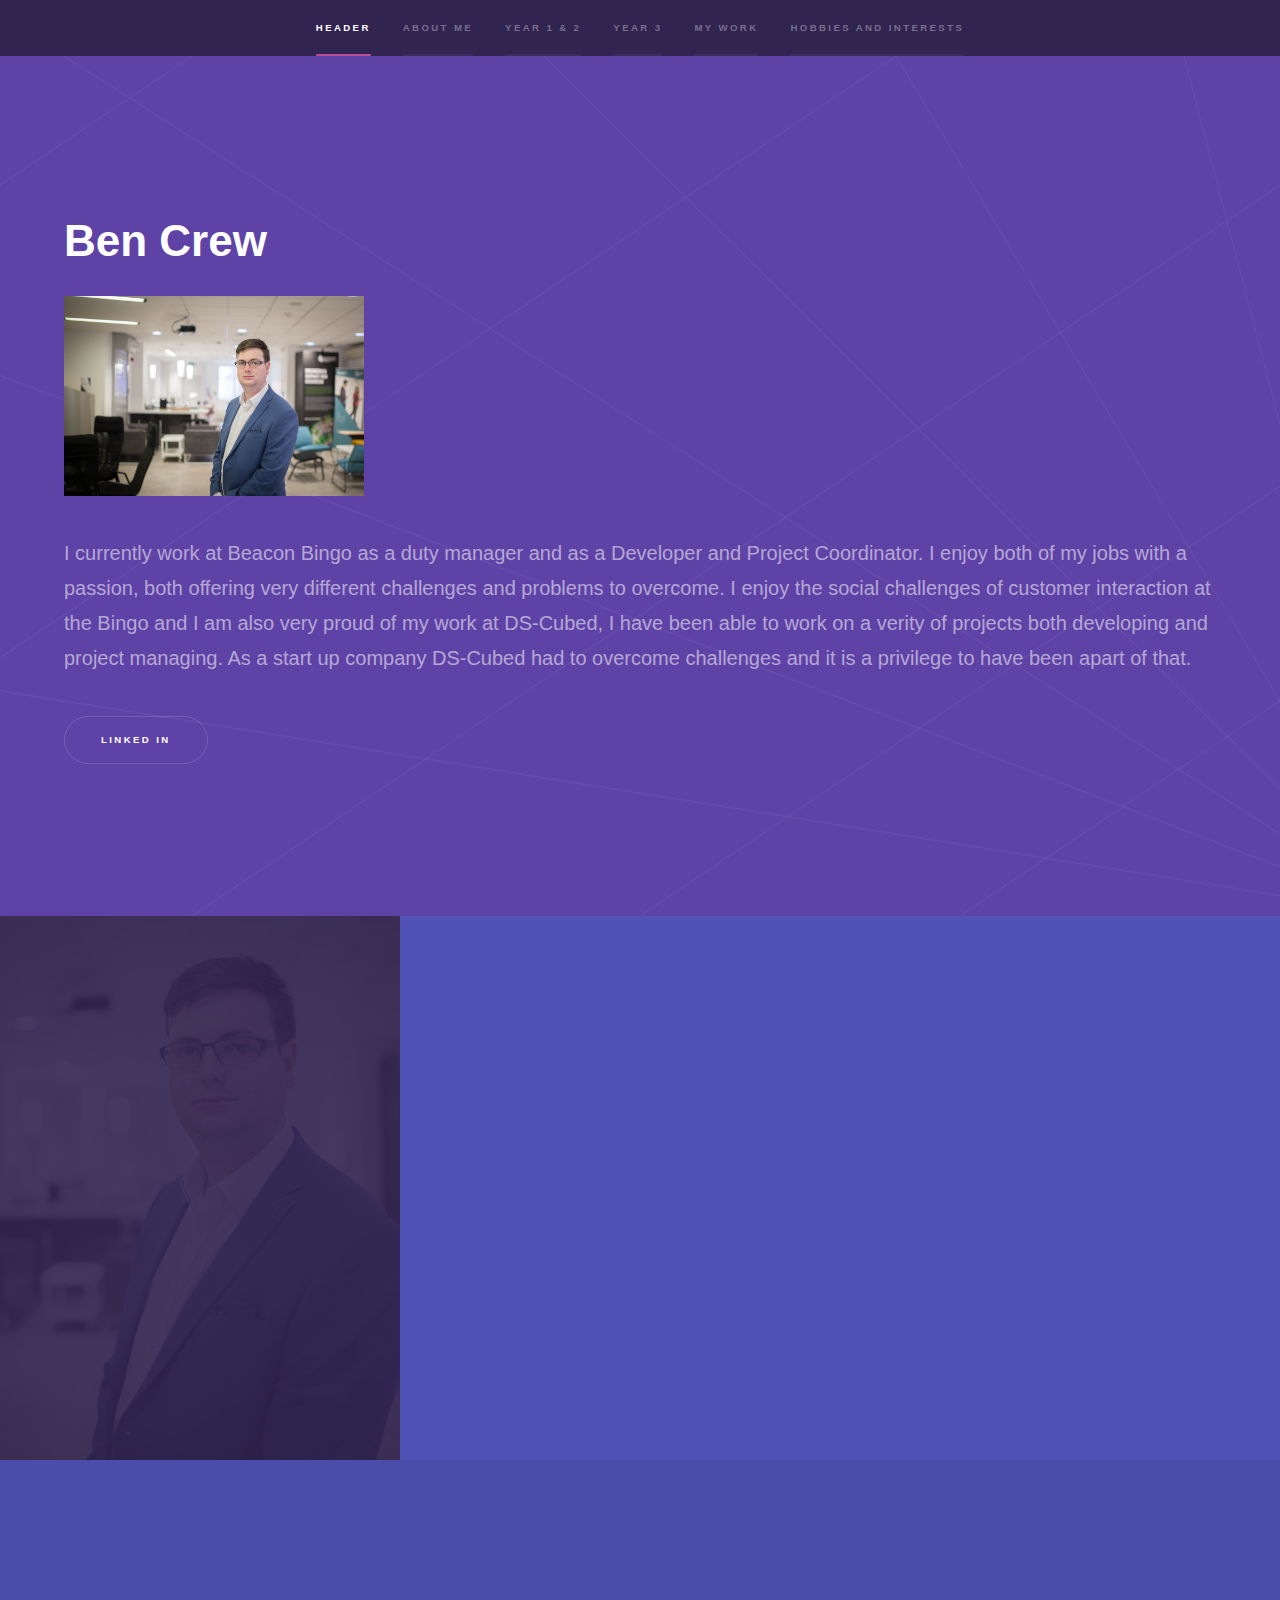
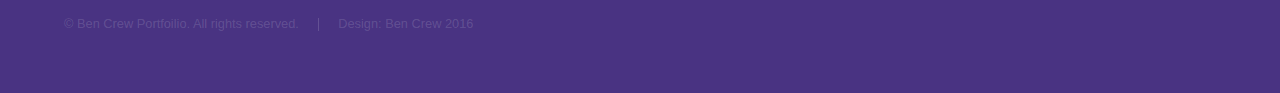
==== index.html @ 112ee838 "vids code added to index" ====
<!DOCTYPE HTML>

<html>
	<head>
		<title>Hyperspace by HTML5 UP</title>
		<meta charset="utf-8" />
		<meta name="viewport" content="width=device-width, initial-scale=1" />
		<!--[if lte IE 8]><script src="assets/js/ie/html5shiv.js"></script><![endif]-->
		<link rel="stylesheet" href="assets/css/main.css" />
		<!--[if lte IE 9]><link rel="stylesheet" href="assets/css/ie9.css" /><![endif]-->
		<!--[if lte IE 8]><link rel="stylesheet" href="assets/css/ie8.css" /><![endif]-->
	</head>
	<body>

		<!-- Sidebar -->
			<section id="sidebar">
				<div class="inner">
					<nav>
						<ul>
							<li><a href="#intro">Header</a></li>
							<li><a href="#one">About me</a></li>
							<li><a href="#two">Year 1 & 2</a></li>
							<li><a href="#three">Year 3</a></li>
							<li><a href="#four">My Work</a></li>
							<li><a href="#five">Hobbies and interests</a></li>
						</ul>
					</nav>
				</div>
			</section>

		<!-- Wrapper -->
			<div id="wrapper">

				<!-- Intro -->
					<section id="intro" class="wrapper style1 fullscreen fade-up">
						<div class="inner">
						<h1> Ben Crew</h1>
							<h1><img src="images/ben1.jpg" width="300px" height="200px" /></h1>
							
							<p>I currently work at Beacon Bingo as a duty manager and as a Developer and Project Coordinator. I enjoy both of my jobs with a passion, both offering very different challenges and problems to overcome. I enjoy the social challenges of customer interaction at the Bingo and I am also very proud of my work at DS-Cubed, I have been able to work on a verity of projects both developing and project managing. As a start up company DS-Cubed had to overcome challenges and it is a privilege to have been apart of that. 
</p>
							<ul class="actions">
								<li><a href="https://uk.linkedin.com/in/ben-crew-89b672109" class="button scrolly">Linked In</a></li>
							</ul>
						</div>
					</section>

				<!-- One -->
					<section id="one" class="wrapper style2 spotlights">
						<section>
							<a href="#" class="image"><img src="images/ben2.jpg" alt="" data-position="center center" /></a>
							<div class="content">
								<div class="inner">
									<h2>About Me</h2>
									<p>I graduated De Montfort University in 2016 with a Second class (upper) degree with honors, this included a one year placement working for a small software developer.  Prior to this I completed a two year access course at Leicester College receiving a triple grade distinction. Previously to this I was an assistant manager in a busy restaurant, on a track to becoming a manager however I didn’t feel passionate about this form of work so with a heavy heart at the age of twenty four I applied to the access course and began my studies. It had been a challenging six years and I have overcome many personal and professional changes, I have become a husband and father to two beautiful children. Leading me to become more committed to my work. This has however not affected my passion for games programming, development and also 3D modeling.</p>
									<ul class="actions">
										<li><a href="#" class="button">BUTTON TEXT!!!</a></li>
									</ul>
								</div>
							</div>
						</section>
						


				<!-- Two -->
					<section id="two" class="wrapper style3 fade-up">
						<div class="inner">
							<h2>UNI YEAR 1 & 2</h2>
							<p>This is what i did in my first & second years at uni......</p>
							<div class="features">
								<section>
									
									<h3>Pontoon</h3>
									<h1><img src="images/pontoon.jpg" width="300px" height="250px"/>
								</section>
								<section>
									<p>When: 2012 <br/>
										Tech:  C++, SFML <br/>
										Description: This is a pontoon style game I made using SFML in C++. It is a single player or a 2 player game. I wrote all the logic for the computer when playing single player. The player has the ability to split hands, draw cards until bust and stick. The computer will draw until it gets 16 or higher then will stick. There are different levels of 21/pontoon i.e. blackjack, 5 card trick and normal 21.									
									</p>
								</section>
								<section>
									<p>
										When: 2013 <br/>
										Tech: C++ SFML <br/>
										Description: This is a space invaders game I made as my first year final project.  You shoot the aliens coming down the screen at you, if they reach the bottom the game ends and you get a high score. The shields will be destroyed if hit to many times. 

									</p>
								</section>
								<section>
									<h3>Space Invaders</h3>
									<h1><img src="images/spaceInvaders.jpg" width="300px" height="250px"/>
								</section>

								<section>
									<h3>Alien Escape</h3>
									<h1><img src="images/AlienEscape.jpg" width="300px" height="300px"/>
								</section>
								<section>
									<p>
									When: 2013 <br/>
									Tech: UDK game engine <br/>
									Description: I made this as a part of a group project. The brief was to make a game based on a movie. We chose to a game based on Alien. This was a puzzle based game with jumping puzzles and collectables. Throughout the game there are cut scenes puzzles to solve and quick time events. 

									</p>
								</section>
								<section>
									<p>
										When: 2014 <br/>
										Tech: C++, SFML <br/>
										Description: This was a project to make a platform game mad on the premise of “Dave the plumber”. The game featured enemies, collectables, static/destroyable blocks and power ups. I used a basic physics model for the jumping (Euler calculation). 

									</p>
								</section>
								<section>
									<h3>Dave The Plumber</h3>
									<h1><img src="images/Dave.jpg" width="300px" height="300px"/>
								</section>
							</div>
							<ul class="actions">
								<li><a href="#" class="button">Learn more</a></li>
							</ul>
						</div>
					</section>

				<!-- Three -->
				<section id="three" class="wrapper style2 fade-up">
						<div class="inner">
							<h2>UNI YEAR 3</h2>
							<p>This is what i did in my third year at uni......</p>
							<div class="features">
								<section>
									
									<h3>Open GL</h3>

								</section>
								<section>
									<p>open GL stuff</p>
								</section>
								<section>									
									<p>mobile game stuff</p>
								</section>
								<section>
									<h3>Mobile Game</h3>

								</section>
								<section>
									<h3>Game Engine</h3>

								</section>
								<section>
									<p>Game engin stuff</p>
								</section>
								<section>									
									<p>final project stuff</p>
								</section>
								<section>
									<h3>Final year project</h3>
									
								</section>
							</div>
							<ul class="actions">
								<li><a href="#" class="button">Learn more</a></li>
							</ul>
						</div>
					</section>
					<section id="four" class="wrapper style1 fade-up">
						<div class="inner">
							<h2>3D Art</h2>
							<p>Blender art.....</p>
							<div class="features">
								<section>

								<video width="300" height="200" controls="true">
									<source src="images/blender/tron.mp4" type="video/mp4">
								</video>
								

								</section>
								<section>
								<video width="300" height="200" controls="true">
									<source src="images/blender/pool.mp4" type="video/mp4">
								</video>
								</section>
								<section>
								<video width="300" height="200" controls="true">
									<source src="images/blender/intro.mp4" type="video/mp4">
								</video>
								</section>
								<section>
								<video width="300" height="200" controls="true">
									<source src="images/blender/earth.mp4" type="video/mp4">
								</video>
								</section>
								<section>
									<span class="icon major fa-chain"></span>
									<h3>bot left</h3>
									<p>...</p>
								</section>
								<section>
									<span class="icon major fa-diamond"></span>
									<h3>bot right</h3>
									<p>...</p>
								</section>
							</div>
							<ul class="actions">
								<li><a href="#" class="button">Learn more</a></li>
							</ul>
						</div>
					</section>
					<section id="five" class="wrapper style1-alt fade-up">
						<div class="inner">
							<h2>Hobbies</h2>
							<p>Blender art.....</p>
							<div class="features">
								<section>									
									<h3>TOP LEFT!!!!</h3>
									<h1><img src="images/img_1.jpg" width="100px" height="150px"/>
								</section>
								<section>
									<span class="icon major fa-lock"></span>
									<h3>TOP RIGHT!!!!</h3>
									<p></p>
								</section>
								<section>
									<span class="icon major fa-cog"></span>
									<h3>MID LEFT!!!!</h3>
									<p></p>
								</section>
								<section>
									<span class="icon major fa-desktop"></span>
									<h3>mid right</h3>
									<p>...</p>
								</section>
								<section>
									<span class="icon major fa-chain"></span>
									<h3>bot left</h3>
									<p>...</p>
								</section>
								<section>
									<span class="icon major fa-diamond"></span>
									<h3>bot right</h3>
									<p>...</p>
								</section>
							</div>
							<ul class="actions">
								<li><a href="#" class="button">Learn more</a></li>
							</ul>
						</div>
					</section>

					
				

			</div>

		<!-- Footer -->
			<footer id="footer" class="wrapper style1-alt">
				<div class="inner">
					<ul class="menu">
						<li>&copy; Ben Crew Portfoilio. All rights reserved.</li><li>Design: Ben Crew 2016</li>
					</ul>
				</div>
			</footer>

		<!-- Scripts -->
			<script src="assets/js/jquery.min.js"></script>
			<script src="assets/js/jquery.scrollex.min.js"></script>
			<script src="assets/js/jquery.scrolly.min.js"></script>
			<script src="assets/js/skel.min.js"></script>
			<script src="assets/js/util.js"></script>
			<!--[if lte IE 8]><script src="assets/js/ie/respond.min.js"></script><![endif]-->
			<script src="assets/js/main.js"></script>

	</body>
</html>
---- assets/css/main.css ----
@import url(font-awesome.min.css);

/*
	Hyperspace by HTML5 UP
	html5up.net | @ajlkn
	Free for personal and commercial use under the CCA 3.0 license (html5up.net/license)
*/

/* Reset */

	html, body, div, span, applet, object, iframe, h1, h2, h3, h4, h5, h6, p, blockquote, pre, a, abbr, acronym, address, big, cite, code, del, dfn, em, img, ins, kbd, q, s, samp, small, strike, strong, sub, sup, tt, var, b, u, i, center, dl, dt, dd, ol, ul, li, fieldset, form, label, legend, table, caption, tbody, tfoot, thead, tr, th, td, article, aside, canvas, details, embed, figure, figcaption, footer, header, hgroup, menu, nav, output, ruby, section, summary, time, mark, audio, video {
		margin: 0;
		padding: 0;
		border: 0;
		font-size: 100%;
		font: inherit;
		vertical-align: baseline;
	}

	article, aside, details, figcaption, figure, footer, header, hgroup, menu, nav, section {
		display: block;
	}

	body {
		line-height: 1;
	}

	ol, ul {
		list-style: none;
	}

	blockquote, q {
		quotes: none;
	}

	blockquote:before, blockquote:after, q:before, q:after {
		content: '';
		content: none;
	}

	table {
		border-collapse: collapse;
		border-spacing: 0;
	}

	body {
		-webkit-text-size-adjust: none;
	}

/* Box Model */

	*, *:before, *:after {
		-moz-box-sizing: border-box;
		-webkit-box-sizing: border-box;
		box-sizing: border-box;
	}

/* Grid */

	.row {
		border-bottom: solid 1px transparent;
		-moz-box-sizing: border-box;
		-webkit-box-sizing: border-box;
		box-sizing: border-box;
	}

	.row > * {
		float: left;
		-moz-box-sizing: border-box;
		-webkit-box-sizing: border-box;
		box-sizing: border-box;
	}

	.row:after, .row:before {
		content: '';
		display: block;
		clear: both;
		height: 0;
	}

	.row.uniform > * > :first-child {
		margin-top: 0;
	}

	.row.uniform > * > :last-child {
		margin-bottom: 0;
	}

	.row.\30 \25 > * {
		padding: 0 0 0 0em;
	}

	.row.\30 \25 {
		margin: 0 0 -1px 0em;
	}

	.row.uniform.\30 \25 > * {
		padding: 0em 0 0 0em;
	}

	.row.uniform.\30 \25 {
		margin: 0em 0 -1px 0em;
	}

	.row > * {
		padding: 0 0 0 1.5em;
	}

	.row {
		margin: 0 0 -1px -1.5em;
	}

	.row.uniform > * {
		padding: 1.5em 0 0 1.5em;
	}

	.row.uniform {
		margin: -1.5em 0 -1px -1.5em;
	}

	.row.\32 00\25 > * {
		padding: 0 0 0 3em;
	}

	.row.\32 00\25 {
		margin: 0 0 -1px -3em;
	}

	.row.uniform.\32 00\25 > * {
		padding: 3em 0 0 3em;
	}

	.row.uniform.\32 00\25 {
		margin: -3em 0 -1px -3em;
	}

	.row.\31 50\25 > * {
		padding: 0 0 0 2.25em;
	}

	.row.\31 50\25 {
		margin: 0 0 -1px -2.25em;
	}

	.row.uniform.\31 50\25 > * {
		padding: 2.25em 0 0 2.25em;
	}

	.row.uniform.\31 50\25 {
		margin: -2.25em 0 -1px -2.25em;
	}

	.row.\35 0\25 > * {
		padding: 0 0 0 0.75em;
	}

	.row.\35 0\25 {
		margin: 0 0 -1px -0.75em;
	}

	.row.uniform.\35 0\25 > * {
		padding: 0.75em 0 0 0.75em;
	}

	.row.uniform.\35 0\25 {
		margin: -0.75em 0 -1px -0.75em;
	}

	.row.\32 5\25 > * {
		padding: 0 0 0 0.375em;
	}

	.row.\32 5\25 {
		margin: 0 0 -1px -0.375em;
	}

	.row.uniform.\32 5\25 > * {
		padding: 0.375em 0 0 0.375em;
	}

	.row.uniform.\32 5\25 {
		margin: -0.375em 0 -1px -0.375em;
	}

	.\31 2u, .\31 2u\24 {
		width: 100%;
		clear: none;
		margin-left: 0;
	}

	.\31 1u, .\31 1u\24 {
		width: 91.6666666667%;
		clear: none;
		margin-left: 0;
	}

	.\31 0u, .\31 0u\24 {
		width: 83.3333333333%;
		clear: none;
		margin-left: 0;
	}

	.\39 u, .\39 u\24 {
		width: 75%;
		clear: none;
		margin-left: 0;
	}

	.\38 u, .\38 u\24 {
		width: 66.6666666667%;
		clear: none;
		margin-left: 0;
	}

	.\37 u, .\37 u\24 {
		width: 58.3333333333%;
		clear: none;
		margin-left: 0;
	}

	.\36 u, .\36 u\24 {
		width: 50%;
		clear: none;
		margin-left: 0;
	}

	.\35 u, .\35 u\24 {
		width: 41.6666666667%;
		clear: none;
		margin-left: 0;
	}

	.\34 u, .\34 u\24 {
		width: 33.3333333333%;
		clear: none;
		margin-left: 0;
	}

	.\33 u, .\33 u\24 {
		width: 25%;
		clear: none;
		margin-left: 0;
	}

	.\32 u, .\32 u\24 {
		width: 16.6666666667%;
		clear: none;
		margin-left: 0;
	}

	.\31 u, .\31 u\24 {
		width: 8.3333333333%;
		clear: none;
		margin-left: 0;
	}

	.\31 2u\24 + *,
	.\31 1u\24 + *,
	.\31 0u\24 + *,
	.\39 u\24 + *,
	.\38 u\24 + *,
	.\37 u\24 + *,
	.\36 u\24 + *,
	.\35 u\24 + *,
	.\34 u\24 + *,
	.\33 u\24 + *,
	.\32 u\24 + *,
	.\31 u\24 + * {
		clear: left;
	}

	.\-11u {
		margin-left: 91.66667%;
	}

	.\-10u {
		margin-left: 83.33333%;
	}

	.\-9u {
		margin-left: 75%;
	}

	.\-8u {
		margin-left: 66.66667%;
	}

	.\-7u {
		margin-left: 58.33333%;
	}

	.\-6u {
		margin-left: 50%;
	}

	.\-5u {
		margin-left: 41.66667%;
	}

	.\-4u {
		margin-left: 33.33333%;
	}

	.\-3u {
		margin-left: 25%;
	}

	.\-2u {
		margin-left: 16.66667%;
	}

	.\-1u {
		margin-left: 8.33333%;
	}

	@media screen and (max-width: 1680px) {

		.row > * {
			padding: 0 0 0 1.5em;
		}

		.row {
			margin: 0 0 -1px -1.5em;
		}

		.row.uniform > * {
			padding: 1.5em 0 0 1.5em;
		}

		.row.uniform {
			margin: -1.5em 0 -1px -1.5em;
		}

		.row.\32 00\25 > * {
			padding: 0 0 0 3em;
		}

		.row.\32 00\25 {
			margin: 0 0 -1px -3em;
		}

		.row.uniform.\32 00\25 > * {
			padding: 3em 0 0 3em;
		}

		.row.uniform.\32 00\25 {
			margin: -3em 0 -1px -3em;
		}

		.row.\31 50\25 > * {
			padding: 0 0 0 2.25em;
		}

		.row.\31 50\25 {
			margin: 0 0 -1px -2.25em;
		}

		.row.uniform.\31 50\25 > * {
			padding: 2.25em 0 0 2.25em;
		}

		.row.uniform.\31 50\25 {
			margin: -2.25em 0 -1px -2.25em;
		}

		.row.\35 0\25 > * {
			padding: 0 0 0 0.75em;
		}

		.row.\35 0\25 {
			margin: 0 0 -1px -0.75em;
		}

		.row.uniform.\35 0\25 > * {
			padding: 0.75em 0 0 0.75em;
		}

		.row.uniform.\35 0\25 {
			margin: -0.75em 0 -1px -0.75em;
		}

		.row.\32 5\25 > * {
			padding: 0 0 0 0.375em;
		}

		.row.\32 5\25 {
			margin: 0 0 -1px -0.375em;
		}

		.row.uniform.\32 5\25 > * {
			padding: 0.375em 0 0 0.375em;
		}

		.row.uniform.\32 5\25 {
			margin: -0.375em 0 -1px -0.375em;
		}

		.\31 2u\28xlarge\29, .\31 2u\24\28xlarge\29 {
			width: 100%;
			clear: none;
			margin-left: 0;
		}

		.\31 1u\28xlarge\29, .\31 1u\24\28xlarge\29 {
			width: 91.6666666667%;
			clear: none;
			margin-left: 0;
		}

		.\31 0u\28xlarge\29, .\31 0u\24\28xlarge\29 {
			width: 83.3333333333%;
			clear: none;
			margin-left: 0;
		}

		.\39 u\28xlarge\29, .\39 u\24\28xlarge\29 {
			width: 75%;
			clear: none;
			margin-left: 0;
		}

		.\38 u\28xlarge\29, .\38 u\24\28xlarge\29 {
			width: 66.6666666667%;
			clear: none;
			margin-left: 0;
		}

		.\37 u\28xlarge\29, .\37 u\24\28xlarge\29 {
			width: 58.3333333333%;
			clear: none;
			margin-left: 0;
		}

		.\36 u\28xlarge\29, .\36 u\24\28xlarge\29 {
			width: 50%;
			clear: none;
			margin-left: 0;
		}

		.\35 u\28xlarge\29, .\35 u\24\28xlarge\29 {
			width: 41.6666666667%;
			clear: none;
			margin-left: 0;
		}

		.\34 u\28xlarge\29, .\34 u\24\28xlarge\29 {
			width: 33.3333333333%;
			clear: none;
			margin-left: 0;
		}

		.\33 u\28xlarge\29, .\33 u\24\28xlarge\29 {
			width: 25%;
			clear: none;
			margin-left: 0;
		}

		.\32 u\28xlarge\29, .\32 u\24\28xlarge\29 {
			width: 16.6666666667%;
			clear: none;
			margin-left: 0;
		}

		.\31 u\28xlarge\29, .\31 u\24\28xlarge\29 {
			width: 8.3333333333%;
			clear: none;
			margin-left: 0;
		}

		.\31 2u\24\28xlarge\29 + *,
		.\31 1u\24\28xlarge\29 + *,
		.\31 0u\24\28xlarge\29 + *,
		.\39 u\24\28xlarge\29 + *,
		.\38 u\24\28xlarge\29 + *,
		.\37 u\24\28xlarge\29 + *,
		.\36 u\24\28xlarge\29 + *,
		.\35 u\24\28xlarge\29 + *,
		.\34 u\24\28xlarge\29 + *,
		.\33 u\24\28xlarge\29 + *,
		.\32 u\24\28xlarge\29 + *,
		.\31 u\24\28xlarge\29 + * {
			clear: left;
		}

		.\-11u\28xlarge\29 {
			margin-left: 91.66667%;
		}

		.\-10u\28xlarge\29 {
			margin-left: 83.33333%;
		}

		.\-9u\28xlarge\29 {
			margin-left: 75%;
		}

		.\-8u\28xlarge\29 {
			margin-left: 66.66667%;
		}

		.\-7u\28xlarge\29 {
			margin-left: 58.33333%;
		}

		.\-6u\28xlarge\29 {
			margin-left: 50%;
		}

		.\-5u\28xlarge\29 {
			margin-left: 41.66667%;
		}

		.\-4u\28xlarge\29 {
			margin-left: 33.33333%;
		}

		.\-3u\28xlarge\29 {
			margin-left: 25%;
		}

		.\-2u\28xlarge\29 {
			margin-left: 16.66667%;
		}

		.\-1u\28xlarge\29 {
			margin-left: 8.33333%;
		}

	}

	@media screen and (max-width: 1280px) {

		.row > * {
			padding: 0 0 0 1.5em;
		}

		.row {
			margin: 0 0 -1px -1.5em;
		}

		.row.uniform > * {
			padding: 1.5em 0 0 1.5em;
		}

		.row.uniform {
			margin: -1.5em 0 -1px -1.5em;
		}

		.row.\32 00\25 > * {
			padding: 0 0 0 3em;
		}

		.row.\32 00\25 {
			margin: 0 0 -1px -3em;
		}

		.row.uniform.\32 00\25 > * {
			padding: 3em 0 0 3em;
		}

		.row.uniform.\32 00\25 {
			margin: -3em 0 -1px -3em;
		}

		.row.\31 50\25 > * {
			padding: 0 0 0 2.25em;
		}

		.row.\31 50\25 {
			margin: 0 0 -1px -2.25em;
		}

		.row.uniform.\31 50\25 > * {
			padding: 2.25em 0 0 2.25em;
		}

		.row.uniform.\31 50\25 {
			margin: -2.25em 0 -1px -2.25em;
		}

		.row.\35 0\25 > * {
			padding: 0 0 0 0.75em;
		}

		.row.\35 0\25 {
			margin: 0 0 -1px -0.75em;
		}

		.row.uniform.\35 0\25 > * {
			padding: 0.75em 0 0 0.75em;
		}

		.row.uniform.\35 0\25 {
			margin: -0.75em 0 -1px -0.75em;
		}

		.row.\32 5\25 > * {
			padding: 0 0 0 0.375em;
		}

		.row.\32 5\25 {
			margin: 0 0 -1px -0.375em;
		}

		.row.uniform.\32 5\25 > * {
			padding: 0.375em 0 0 0.375em;
		}

		.row.uniform.\32 5\25 {
			margin: -0.375em 0 -1px -0.375em;
		}

		.\31 2u\28large\29, .\31 2u\24\28large\29 {
			width: 100%;
			clear: none;
			margin-left: 0;
		}

		.\31 1u\28large\29, .\31 1u\24\28large\29 {
			width: 91.6666666667%;
			clear: none;
			margin-left: 0;
		}

		.\31 0u\28large\29, .\31 0u\24\28large\29 {
			width: 83.3333333333%;
			clear: none;
			margin-left: 0;
		}

		.\39 u\28large\29, .\39 u\24\28large\29 {
			width: 75%;
			clear: none;
			margin-left: 0;
		}

		.\38 u\28large\29, .\38 u\24\28large\29 {
			width: 66.6666666667%;
			clear: none;
			margin-left: 0;
		}

		.\37 u\28large\29, .\37 u\24\28large\29 {
			width: 58.3333333333%;
			clear: none;
			margin-left: 0;
		}

		.\36 u\28large\29, .\36 u\24\28large\29 {
			width: 50%;
			clear: none;
			margin-left: 0;
		}

		.\35 u\28large\29, .\35 u\24\28large\29 {
			width: 41.6666666667%;
			clear: none;
			margin-left: 0;
		}

		.\34 u\28large\29, .\34 u\24\28large\29 {
			width: 33.3333333333%;
			clear: none;
			margin-left: 0;
		}

		.\33 u\28large\29, .\33 u\24\28large\29 {
			width: 25%;
			clear: none;
			margin-left: 0;
		}

		.\32 u\28large\29, .\32 u\24\28large\29 {
			width: 16.6666666667%;
			clear: none;
			margin-left: 0;
		}

		.\31 u\28large\29, .\31 u\24\28large\29 {
			width: 8.3333333333%;
			clear: none;
			margin-left: 0;
		}

		.\31 2u\24\28large\29 + *,
		.\31 1u\24\28large\29 + *,
		.\31 0u\24\28large\29 + *,
		.\39 u\24\28large\29 + *,
		.\38 u\24\28large\29 + *,
		.\37 u\24\28large\29 + *,
		.\36 u\24\28large\29 + *,
		.\35 u\24\28large\29 + *,
		.\34 u\24\28large\29 + *,
		.\33 u\24\28large\29 + *,
		.\32 u\24\28large\29 + *,
		.\31 u\24\28large\29 + * {
			clear: left;
		}

		.\-11u\28large\29 {
			margin-left: 91.66667%;
		}

		.\-10u\28large\29 {
			margin-left: 83.33333%;
		}

		.\-9u\28large\29 {
			margin-left: 75%;
		}

		.\-8u\28large\29 {
			margin-left: 66.66667%;
		}

		.\-7u\28large\29 {
			margin-left: 58.33333%;
		}

		.\-6u\28large\29 {
			margin-left: 50%;
		}

		.\-5u\28large\29 {
			margin-left: 41.66667%;
		}

		.\-4u\28large\29 {
			margin-left: 33.33333%;
		}

		.\-3u\28large\29 {
			margin-left: 25%;
		}

		.\-2u\28large\29 {
			margin-left: 16.66667%;
		}

		.\-1u\28large\29 {
			margin-left: 8.33333%;
		}

	}

	@media screen and (max-width: 980px) {

		.row > * {
			padding: 0 0 0 1.5em;
		}

		.row {
			margin: 0 0 -1px -1.5em;
		}

		.row.uniform > * {
			padding: 1.5em 0 0 1.5em;
		}

		.row.uniform {
			margin: -1.5em 0 -1px -1.5em;
		}

		.row.\32 00\25 > * {
			padding: 0 0 0 3em;
		}

		.row.\32 00\25 {
			margin: 0 0 -1px -3em;
		}

		.row.uniform.\32 00\25 > * {
			padding: 3em 0 0 3em;
		}

		.row.uniform.\32 00\25 {
			margin: -3em 0 -1px -3em;
		}

		.row.\31 50\25 > * {
			padding: 0 0 0 2.25em;
		}

		.row.\31 50\25 {
			margin: 0 0 -1px -2.25em;
		}

		.row.uniform.\31 50\25 > * {
			padding: 2.25em 0 0 2.25em;
		}

		.row.uniform.\31 50\25 {
			margin: -2.25em 0 -1px -2.25em;
		}

		.row.\35 0\25 > * {
			padding: 0 0 0 0.75em;
		}

		.row.\35 0\25 {
			margin: 0 0 -1px -0.75em;
		}

		.row.uniform.\35 0\25 > * {
			padding: 0.75em 0 0 0.75em;
		}

		.row.uniform.\35 0\25 {
			margin: -0.75em 0 -1px -0.75em;
		}

		.row.\32 5\25 > * {
			padding: 0 0 0 0.375em;
		}

		.row.\32 5\25 {
			margin: 0 0 -1px -0.375em;
		}

		.row.uniform.\32 5\25 > * {
			padding: 0.375em 0 0 0.375em;
		}

		.row.uniform.\32 5\25 {
			margin: -0.375em 0 -1px -0.375em;
		}

		.\31 2u\28medium\29, .\31 2u\24\28medium\29 {
			width: 100%;
			clear: none;
			margin-left: 0;
		}

		.\31 1u\28medium\29, .\31 1u\24\28medium\29 {
			width: 91.6666666667%;
			clear: none;
			margin-left: 0;
		}

		.\31 0u\28medium\29, .\31 0u\24\28medium\29 {
			width: 83.3333333333%;
			clear: none;
			margin-left: 0;
		}

		.\39 u\28medium\29, .\39 u\24\28medium\29 {
			width: 75%;
			clear: none;
			margin-left: 0;
		}

		.\38 u\28medium\29, .\38 u\24\28medium\29 {
			width: 66.6666666667%;
			clear: none;
			margin-left: 0;
		}

		.\37 u\28medium\29, .\37 u\24\28medium\29 {
			width: 58.3333333333%;
			clear: none;
			margin-left: 0;
		}

		.\36 u\28medium\29, .\36 u\24\28medium\29 {
			width: 50%;
			clear: none;
			margin-left: 0;
		}

		.\35 u\28medium\29, .\35 u\24\28medium\29 {
			width: 41.6666666667%;
			clear: none;
			margin-left: 0;
		}

		.\34 u\28medium\29, .\34 u\24\28medium\29 {
			width: 33.3333333333%;
			clear: none;
			margin-left: 0;
		}

		.\33 u\28medium\29, .\33 u\24\28medium\29 {
			width: 25%;
			clear: none;
			margin-left: 0;
		}

		.\32 u\28medium\29, .\32 u\24\28medium\29 {
			width: 16.6666666667%;
			clear: none;
			margin-left: 0;
		}

		.\31 u\28medium\29, .\31 u\24\28medium\29 {
			width: 8.3333333333%;
			clear: none;
			margin-left: 0;
		}

		.\31 2u\24\28medium\29 + *,
		.\31 1u\24\28medium\29 + *,
		.\31 0u\24\28medium\29 + *,
		.\39 u\24\28medium\29 + *,
		.\38 u\24\28medium\29 + *,
		.\37 u\24\28medium\29 + *,
		.\36 u\24\28medium\29 + *,
		.\35 u\24\28medium\29 + *,
		.\34 u\24\28medium\29 + *,
		.\33 u\24\28medium\29 + *,
		.\32 u\24\28medium\29 + *,
		.\31 u\24\28medium\29 + * {
			clear: left;
		}

		.\-11u\28medium\29 {
			margin-left: 91.66667%;
		}

		.\-10u\28medium\29 {
			margin-left: 83.33333%;
		}

		.\-9u\28medium\29 {
			margin-left: 75%;
		}

		.\-8u\28medium\29 {
			margin-left: 66.66667%;
		}

		.\-7u\28medium\29 {
			margin-left: 58.33333%;
		}

		.\-6u\28medium\29 {
			margin-left: 50%;
		}

		.\-5u\28medium\29 {
			margin-left: 41.66667%;
		}

		.\-4u\28medium\29 {
			margin-left: 33.33333%;
		}

		.\-3u\28medium\29 {
			margin-left: 25%;
		}

		.\-2u\28medium\29 {
			margin-left: 16.66667%;
		}

		.\-1u\28medium\29 {
			margin-left: 8.33333%;
		}

	}

	@media screen and (max-width: 736px) {

		.row > * {
			padding: 0 0 0 1.5em;
		}

		.row {
			margin: 0 0 -1px -1.5em;
		}

		.row.uniform > * {
			padding: 1.5em 0 0 1.5em;
		}

		.row.uniform {
			margin: -1.5em 0 -1px -1.5em;
		}

		.row.\32 00\25 > * {
			padding: 0 0 0 3em;
		}

		.row.\32 00\25 {
			margin: 0 0 -1px -3em;
		}

		.row.uniform.\32 00\25 > * {
			padding: 3em 0 0 3em;
		}

		.row.uniform.\32 00\25 {
			margin: -3em 0 -1px -3em;
		}

		.row.\31 50\25 > * {
			padding: 0 0 0 2.25em;
		}

		.row.\31 50\25 {
			margin: 0 0 -1px -2.25em;
		}

		.row.uniform.\31 50\25 > * {
			padding: 2.25em 0 0 2.25em;
		}

		.row.uniform.\31 50\25 {
			margin: -2.25em 0 -1px -2.25em;
		}

		.row.\35 0\25 > * {
			padding: 0 0 0 0.75em;
		}

		.row.\35 0\25 {
			margin: 0 0 -1px -0.75em;
		}

		.row.uniform.\35 0\25 > * {
			padding: 0.75em 0 0 0.75em;
		}

		.row.uniform.\35 0\25 {
			margin: -0.75em 0 -1px -0.75em;
		}

		.row.\32 5\25 > * {
			padding: 0 0 0 0.375em;
		}

		.row.\32 5\25 {
			margin: 0 0 -1px -0.375em;
		}

		.row.uniform.\32 5\25 > * {
			padding: 0.375em 0 0 0.375em;
		}

		.row.uniform.\32 5\25 {
			margin: -0.375em 0 -1px -0.375em;
		}

		.\31 2u\28small\29, .\31 2u\24\28small\29 {
			width: 100%;
			clear: none;
			margin-left: 0;
		}

		.\31 1u\28small\29, .\31 1u\24\28small\29 {
			width: 91.6666666667%;
			clear: none;
			margin-left: 0;
		}

		.\31 0u\28small\29, .\31 0u\24\28small\29 {
			width: 83.3333333333%;
			clear: none;
			margin-left: 0;
		}

		.\39 u\28small\29, .\39 u\24\28small\29 {
			width: 75%;
			clear: none;
			margin-left: 0;
		}

		.\38 u\28small\29, .\38 u\24\28small\29 {
			width: 66.6666666667%;
			clear: none;
			margin-left: 0;
		}

		.\37 u\28small\29, .\37 u\24\28small\29 {
			width: 58.3333333333%;
			clear: none;
			margin-left: 0;
		}

		.\36 u\28small\29, .\36 u\24\28small\29 {
			width: 50%;
			clear: none;
			margin-left: 0;
		}

		.\35 u\28small\29, .\35 u\24\28small\29 {
			width: 41.6666666667%;
			clear: none;
			margin-left: 0;
		}

		.\34 u\28small\29, .\34 u\24\28small\29 {
			width: 33.3333333333%;
			clear: none;
			margin-left: 0;
		}

		.\33 u\28small\29, .\33 u\24\28small\29 {
			width: 25%;
			clear: none;
			margin-left: 0;
		}

		.\32 u\28small\29, .\32 u\24\28small\29 {
			width: 16.6666666667%;
			clear: none;
			margin-left: 0;
		}

		.\31 u\28small\29, .\31 u\24\28small\29 {
			width: 8.3333333333%;
			clear: none;
			margin-left: 0;
		}

		.\31 2u\24\28small\29 + *,
		.\31 1u\24\28small\29 + *,
		.\31 0u\24\28small\29 + *,
		.\39 u\24\28small\29 + *,
		.\38 u\24\28small\29 + *,
		.\37 u\24\28small\29 + *,
		.\36 u\24\28small\29 + *,
		.\35 u\24\28small\29 + *,
		.\34 u\24\28small\29 + *,
		.\33 u\24\28small\29 + *,
		.\32 u\24\28small\29 + *,
		.\31 u\24\28small\29 + * {
			clear: left;
		}

		.\-11u\28small\29 {
			margin-left: 91.66667%;
		}

		.\-10u\28small\29 {
			margin-left: 83.33333%;
		}

		.\-9u\28small\29 {
			margin-left: 75%;
		}

		.\-8u\28small\29 {
			margin-left: 66.66667%;
		}

		.\-7u\28small\29 {
			margin-left: 58.33333%;
		}

		.\-6u\28small\29 {
			margin-left: 50%;
		}

		.\-5u\28small\29 {
			margin-left: 41.66667%;
		}

		.\-4u\28small\29 {
			margin-left: 33.33333%;
		}

		.\-3u\28small\29 {
			margin-left: 25%;
		}

		.\-2u\28small\29 {
			margin-left: 16.66667%;
		}

		.\-1u\28small\29 {
			margin-left: 8.33333%;
		}

	}

	@media screen and (max-width: 480px) {

		.row > * {
			padding: 0 0 0 1.5em;
		}

		.row {
			margin: 0 0 -1px -1.5em;
		}

		.row.uniform > * {
			padding: 1.5em 0 0 1.5em;
		}

		.row.uniform {
			margin: -1.5em 0 -1px -1.5em;
		}

		.row.\32 00\25 > * {
			padding: 0 0 0 3em;
		}

		.row.\32 00\25 {
			margin: 0 0 -1px -3em;
		}

		.row.uniform.\32 00\25 > * {
			padding: 3em 0 0 3em;
		}

		.row.uniform.\32 00\25 {
			margin: -3em 0 -1px -3em;
		}

		.row.\31 50\25 > * {
			padding: 0 0 0 2.25em;
		}

		.row.\31 50\25 {
			margin: 0 0 -1px -2.25em;
		}

		.row.uniform.\31 50\25 > * {
			padding: 2.25em 0 0 2.25em;
		}

		.row.uniform.\31 50\25 {
			margin: -2.25em 0 -1px -2.25em;
		}

		.row.\35 0\25 > * {
			padding: 0 0 0 0.75em;
		}

		.row.\35 0\25 {
			margin: 0 0 -1px -0.75em;
		}

		.row.uniform.\35 0\25 > * {
			padding: 0.75em 0 0 0.75em;
		}

		.row.uniform.\35 0\25 {
			margin: -0.75em 0 -1px -0.75em;
		}

		.row.\32 5\25 > * {
			padding: 0 0 0 0.375em;
		}

		.row.\32 5\25 {
			margin: 0 0 -1px -0.375em;
		}

		.row.uniform.\32 5\25 > * {
			padding: 0.375em 0 0 0.375em;
		}

		.row.uniform.\32 5\25 {
			margin: -0.375em 0 -1px -0.375em;
		}

		.\31 2u\28xsmall\29, .\31 2u\24\28xsmall\29 {
			width: 100%;
			clear: none;
			margin-left: 0;
		}

		.\31 1u\28xsmall\29, .\31 1u\24\28xsmall\29 {
			width: 91.6666666667%;
			clear: none;
			margin-left: 0;
		}

		.\31 0u\28xsmall\29, .\31 0u\24\28xsmall\29 {
			width: 83.3333333333%;
			clear: none;
			margin-left: 0;
		}

		.\39 u\28xsmall\29, .\39 u\24\28xsmall\29 {
			width: 75%;
			clear: none;
			margin-left: 0;
		}

		.\38 u\28xsmall\29, .\38 u\24\28xsmall\29 {
			width: 66.6666666667%;
			clear: none;
			margin-left: 0;
		}

		.\37 u\28xsmall\29, .\37 u\24\28xsmall\29 {
			width: 58.3333333333%;
			clear: none;
			margin-left: 0;
		}

		.\36 u\28xsmall\29, .\36 u\24\28xsmall\29 {
			width: 50%;
			clear: none;
			margin-left: 0;
		}

		.\35 u\28xsmall\29, .\35 u\24\28xsmall\29 {
			width: 41.6666666667%;
			clear: none;
			margin-left: 0;
		}

		.\34 u\28xsmall\29, .\34 u\24\28xsmall\29 {
			width: 33.3333333333%;
			clear: none;
			margin-left: 0;
		}

		.\33 u\28xsmall\29, .\33 u\24\28xsmall\29 {
			width: 25%;
			clear: none;
			margin-left: 0;
		}

		.\32 u\28xsmall\29, .\32 u\24\28xsmall\29 {
			width: 16.6666666667%;
			clear: none;
			margin-left: 0;
		}

		.\31 u\28xsmall\29, .\31 u\24\28xsmall\29 {
			width: 8.3333333333%;
			clear: none;
			margin-left: 0;
		}

		.\31 2u\24\28xsmall\29 + *,
		.\31 1u\24\28xsmall\29 + *,
		.\31 0u\24\28xsmall\29 + *,
		.\39 u\24\28xsmall\29 + *,
		.\38 u\24\28xsmall\29 + *,
		.\37 u\24\28xsmall\29 + *,
		.\36 u\24\28xsmall\29 + *,
		.\35 u\24\28xsmall\29 + *,
		.\34 u\24\28xsmall\29 + *,
		.\33 u\24\28xsmall\29 + *,
		.\32 u\24\28xsmall\29 + *,
		.\31 u\24\28xsmall\29 + * {
			clear: left;
		}

		.\-11u\28xsmall\29 {
			margin-left: 91.66667%;
		}

		.\-10u\28xsmall\29 {
			margin-left: 83.33333%;
		}

		.\-9u\28xsmall\29 {
			margin-left: 75%;
		}

		.\-8u\28xsmall\29 {
			margin-left: 66.66667%;
		}

		.\-7u\28xsmall\29 {
			margin-left: 58.33333%;
		}

		.\-6u\28xsmall\29 {
			margin-left: 50%;
		}

		.\-5u\28xsmall\29 {
			margin-left: 41.66667%;
		}

		.\-4u\28xsmall\29 {
			margin-left: 33.33333%;
		}

		.\-3u\28xsmall\29 {
			margin-left: 25%;
		}

		.\-2u\28xsmall\29 {
			margin-left: 16.66667%;
		}

		.\-1u\28xsmall\29 {
			margin-left: 8.33333%;
		}

	}

	@media screen and (max-width: 360px) {

		.row > * {
			padding: 0 0 0 1.5em;
		}

		.row {
			margin: 0 0 -1px -1.5em;
		}

		.row.uniform > * {
			padding: 1.5em 0 0 1.5em;
		}

		.row.uniform {
			margin: -1.5em 0 -1px -1.5em;
		}

		.row.\32 00\25 > * {
			padding: 0 0 0 3em;
		}

		.row.\32 00\25 {
			margin: 0 0 -1px -3em;
		}

		.row.uniform.\32 00\25 > * {
			padding: 3em 0 0 3em;
		}

		.row.uniform.\32 00\25 {
			margin: -3em 0 -1px -3em;
		}

		.row.\31 50\25 > * {
			padding: 0 0 0 2.25em;
		}

		.row.\31 50\25 {
			margin: 0 0 -1px -2.25em;
		}

		.row.uniform.\31 50\25 > * {
			padding: 2.25em 0 0 2.25em;
		}

		.row.uniform.\31 50\25 {
			margin: -2.25em 0 -1px -2.25em;
		}

		.row.\35 0\25 > * {
			padding: 0 0 0 0.75em;
		}

		.row.\35 0\25 {
			margin: 0 0 -1px -0.75em;
		}

		.row.uniform.\35 0\25 > * {
			padding: 0.75em 0 0 0.75em;
		}

		.row.uniform.\35 0\25 {
			margin: -0.75em 0 -1px -0.75em;
		}

		.row.\32 5\25 > * {
			padding: 0 0 0 0.375em;
		}

		.row.\32 5\25 {
			margin: 0 0 -1px -0.375em;
		}

		.row.uniform.\32 5\25 > * {
			padding: 0.375em 0 0 0.375em;
		}

		.row.uniform.\32 5\25 {
			margin: -0.375em 0 -1px -0.375em;
		}

		.\31 2u\28xxsmall\29, .\31 2u\24\28xxsmall\29 {
			width: 100%;
			clear: none;
			margin-left: 0;
		}

		.\31 1u\28xxsmall\29, .\31 1u\24\28xxsmall\29 {
			width: 91.6666666667%;
			clear: none;
			margin-left: 0;
		}

		.\31 0u\28xxsmall\29, .\31 0u\24\28xxsmall\29 {
			width: 83.3333333333%;
			clear: none;
			margin-left: 0;
		}

		.\39 u\28xxsmall\29, .\39 u\24\28xxsmall\29 {
			width: 75%;
			clear: none;
			margin-left: 0;
		}

		.\38 u\28xxsmall\29, .\38 u\24\28xxsmall\29 {
			width: 66.6666666667%;
			clear: none;
			margin-left: 0;
		}

		.\37 u\28xxsmall\29, .\37 u\24\28xxsmall\29 {
			width: 58.3333333333%;
			clear: none;
			margin-left: 0;
		}

		.\36 u\28xxsmall\29, .\36 u\24\28xxsmall\29 {
			width: 50%;
			clear: none;
			margin-left: 0;
		}

		.\35 u\28xxsmall\29, .\35 u\24\28xxsmall\29 {
			width: 41.6666666667%;
			clear: none;
			margin-left: 0;
		}

		.\34 u\28xxsmall\29, .\34 u\24\28xxsmall\29 {
			width: 33.3333333333%;
			clear: none;
			margin-left: 0;
		}

		.\33 u\28xxsmall\29, .\33 u\24\28xxsmall\29 {
			width: 25%;
			clear: none;
			margin-left: 0;
		}

		.\32 u\28xxsmall\29, .\32 u\24\28xxsmall\29 {
			width: 16.6666666667%;
			clear: none;
			margin-left: 0;
		}

		.\31 u\28xxsmall\29, .\31 u\24\28xxsmall\29 {
			width: 8.3333333333%;
			clear: none;
			margin-left: 0;
		}

		.\31 2u\24\28xxsmall\29 + *,
		.\31 1u\24\28xxsmall\29 + *,
		.\31 0u\24\28xxsmall\29 + *,
		.\39 u\24\28xxsmall\29 + *,
		.\38 u\24\28xxsmall\29 + *,
		.\37 u\24\28xxsmall\29 + *,
		.\36 u\24\28xxsmall\29 + *,
		.\35 u\24\28xxsmall\29 + *,
		.\34 u\24\28xxsmall\29 + *,
		.\33 u\24\28xxsmall\29 + *,
		.\32 u\24\28xxsmall\29 + *,
		.\31 u\24\28xxsmall\29 + * {
			clear: left;
		}

		.\-11u\28xxsmall\29 {
			margin-left: 91.66667%;
		}

		.\-10u\28xxsmall\29 {
			margin-left: 83.33333%;
		}

		.\-9u\28xxsmall\29 {
			margin-left: 75%;
		}

		.\-8u\28xxsmall\29 {
			margin-left: 66.66667%;
		}

		.\-7u\28xxsmall\29 {
			margin-left: 58.33333%;
		}

		.\-6u\28xxsmall\29 {
			margin-left: 50%;
		}

		.\-5u\28xxsmall\29 {
			margin-left: 41.66667%;
		}

		.\-4u\28xxsmall\29 {
			margin-left: 33.33333%;
		}

		.\-3u\28xxsmall\29 {
			margin-left: 25%;
		}

		.\-2u\28xxsmall\29 {
			margin-left: 16.66667%;
		}

		.\-1u\28xxsmall\29 {
			margin-left: 8.33333%;
		}

	}

/* Basic */

	@-ms-viewport {
		width: device-width;
	}

	body {
		-ms-overflow-style: scrollbar;
	}

	@media screen and (max-width: 480px) {

		html, body {
			min-width: 320px;
		}

	}

	body {
		background: #312450;
	}

		body.is-loading *, body.is-loading *:before, body.is-loading *:after {
			-moz-animation: none !important;
			-webkit-animation: none !important;
			-ms-animation: none !important;
			animation: none !important;
			-moz-transition: none !important;
			-webkit-transition: none !important;
			-ms-transition: none !important;
			transition: none !important;
		}

/* Type */

	body, input, select, textarea {
		color: rgba(255, 255, 255, 0.55);
		font-family: Arial, Helvetica, sans-serif;
		font-size: 16.5pt;
		font-weight: normal;
		line-height: 1.75;
	}

		@media screen and (max-width: 1680px) {

			body, input, select, textarea {
				font-size: 13pt;
			}

		}

		@media screen and (max-width: 1280px) {

			body, input, select, textarea {
				font-size: 12pt;
			}

		}

		@media screen and (max-width: 360px) {

			body, input, select, textarea {
				font-size: 11pt;
			}

		}

	a {
		-moz-transition: color 0.2s ease, border-bottom-color 0.2s ease;
		-webkit-transition: color 0.2s ease, border-bottom-color 0.2s ease;
		-ms-transition: color 0.2s ease, border-bottom-color 0.2s ease;
		transition: color 0.2s ease, border-bottom-color 0.2s ease;
		border-bottom: dotted 1px rgba(255, 255, 255, 0.35);
		color: inherit;
		text-decoration: none;
	}

		a:hover {
			border-bottom-color: transparent;
			color: #ffffff;
		}

	strong, b {
		color: #ffffff;
		font-weight: bold;
	}

	em, i {
		font-style: italic;
	}

	p {
		margin: 0 0 2em 0;
	}

	h1, h2, h3, h4, h5, h6 {
		color: #ffffff;
		font-weight: bold;
		line-height: 1.5;
		margin: 0 0 0.5em 0;
	}

		h1 a, h2 a, h3 a, h4 a, h5 a, h6 a {
			color: inherit;
			text-decoration: none;
		}

	h1 {
		font-size: 2.75em;
	}

		h1.major {
			margin: 0 0 1.3em 0;
			position: relative;
			padding-bottom: 0.35em;
		}

			h1.major:after {
				background-image: -moz-linear-gradient(to right, #5e42a6, #b74e91);
				background-image: -webkit-linear-gradient(to right, #5e42a6, #b74e91);
				background-image: -ms-linear-gradient(to right, #5e42a6, #b74e91);
				background-image: linear-gradient(to right, #5e42a6, #b74e91);
				-moz-transition: max-width 0.2s ease;
				-webkit-transition: max-width 0.2s ease;
				-ms-transition: max-width 0.2s ease;
				transition: max-width 0.2s ease;
				border-radius: 0.2em;
				bottom: 0;
				content: '';
				height: 0.05em;
				position: absolute;
				right: 0;
				width: 100%;
			}

	h2 {
		font-size: 1.75em;
	}

	h3 {
		font-size: 1.1em;
	}

	h4 {
		font-size: 1em;
	}

	h5 {
		font-size: 0.8em;
	}

	h6 {
		font-size: 0.6em;
	}

	@media screen and (max-width: 736px) {

		h1 {
			font-size: 2em;
		}

		h2 {
			font-size: 1.25em;
		}

		h3 {
			font-size: 1em;
		}

		h4 {
			font-size: 0.8em;
		}

		h5 {
			font-size: 0.6em;
		}

		h6 {
			font-size: 0.6em;
		}

	}

	sub {
		font-size: 0.8em;
		position: relative;
		top: 0.5em;
	}

	sup {
		font-size: 0.8em;
		position: relative;
		top: -0.5em;
	}

	blockquote {
		border-left: solid 4px rgba(255, 255, 255, 0.15);
		font-style: italic;
		margin: 0 0 2em 0;
		padding: 0.5em 0 0.5em 2em;
	}

	code {
		background: rgba(255, 255, 255, 0.05);
		border-radius: 0.25em;
		border: solid 1px rgba(255, 255, 255, 0.15);
		font-family: "Courier New", monospace;
		font-size: 0.9em;
		margin: 0 0.25em;
		padding: 0.25em 0.65em;
	}

	pre {
		-webkit-overflow-scrolling: touch;
		font-family: "Courier New", monospace;
		font-size: 0.9em;
		margin: 0 0 2em 0;
	}

		pre code {
			display: block;
			line-height: 1.75em;
			padding: 1em 1.5em;
			overflow-x: auto;
		}

	hr {
		border: 0;
		border-bottom: solid 1px rgba(255, 255, 255, 0.15);
		margin: 2em 0;
	}

		hr.major {
			margin: 3em 0;
		}

	.align-left {
		text-align: left;
	}

	.align-center {
		text-align: center;
	}

	.align-right {
		text-align: right;
	}

/* Box */

	.box {
		border-radius: 0.25em;
		border: solid 1px rgba(255, 255, 255, 0.15);
		margin-bottom: 2em;
		padding: 1.5em;
	}

		.box > :last-child,
		.box > :last-child > :last-child,
		.box > :last-child > :last-child > :last-child {
			margin-bottom: 0;
		}

		.box.alt {
			border: 0;
			border-radius: 0;
			padding: 0;
		}

/* Button */

	input[type="submit"],
	input[type="reset"],
	input[type="button"],
	button,
	.button {
		-moz-appearance: none;
		-webkit-appearance: none;
		-ms-appearance: none;
		appearance: none;
		-moz-transition: border-color 0.2s ease;
		-webkit-transition: border-color 0.2s ease;
		-ms-transition: border-color 0.2s ease;
		transition: border-color 0.2s ease;
		background-color: transparent;
		border: solid 1px !important;
		border-color: rgba(255, 255, 255, 0.15) !important;
		border-radius: 3em;
		color: #ffffff !important;
		cursor: pointer;
		display: inline-block;
		font-size: 0.6em;
		font-weight: bold;
		height: calc(4.75em + 2px);
		letter-spacing: 0.25em;
		line-height: 4.75em;
		outline: 0;
		padding: 0 3.75em;
		position: relative;
		text-align: center;
		text-decoration: none;
		text-transform: uppercase;
		white-space: nowrap;
	}

		input[type="submit"]:after,
		input[type="reset"]:after,
		input[type="button"]:after,
		button:after,
		.button:after {
			-moz-transform: scale(0.25);
			-webkit-transform: scale(0.25);
			-ms-transform: scale(0.25);
			transform: scale(0.25);
			-moz-pointer-events: none;
			-webkit-pointer-events: none;
			-ms-pointer-events: none;
			pointer-events: none;
			-moz-transition: opacity 0.2s ease, -moz-transform 0.2s ease;
			-webkit-transition: opacity 0.2s ease, -webkit-transform 0.2s ease;
			-ms-transition: opacity 0.2s ease, -ms-transform 0.2s ease;
			transition: opacity 0.2s ease, transform 0.2s ease;
			background: #ffffff;
			border-radius: 3em;
			content: '';
			height: 100%;
			left: 0;
			opacity: 0;
			position: absolute;
			top: 0;
			width: 100%;
		}

		input[type="submit"].icon:before,
		input[type="reset"].icon:before,
		input[type="button"].icon:before,
		button.icon:before,
		.button.icon:before {
			margin-right: 0.75em;
		}

		input[type="submit"].fit,
		input[type="reset"].fit,
		input[type="button"].fit,
		button.fit,
		.button.fit {
			display: block;
			margin: 0 0 1em 0;
			width: 100%;
		}

		input[type="submit"].small,
		input[type="reset"].small,
		input[type="button"].small,
		button.small,
		.button.small {
			font-size: 0.4em;
		}

		input[type="submit"].big,
		input[type="reset"].big,
		input[type="button"].big,
		button.big,
		.button.big {
			font-size: 0.8em;
		}

		input[type="submit"].special,
		input[type="reset"].special,
		input[type="button"].special,
		button.special,
		.button.special {
			background-color: #ffffff;
			color: #312450 !important;
		}

			input[type="submit"].special:after,
			input[type="reset"].special:after,
			input[type="button"].special:after,
			button.special:after,
			.button.special:after {
				display: none;
			}

		input[type="submit"].disabled, input[type="submit"]:disabled,
		input[type="reset"].disabled,
		input[type="reset"]:disabled,
		input[type="button"].disabled,
		input[type="button"]:disabled,
		button.disabled,
		button:disabled,
		.button.disabled,
		.button:disabled {
			cursor: default;
			opacity: 0.5;
			-moz-pointer-events: none;
			-webkit-pointer-events: none;
			-ms-pointer-events: none;
			pointer-events: none;
		}

		input[type="submit"]:hover,
		input[type="reset"]:hover,
		input[type="button"]:hover,
		button:hover,
		.button:hover {
			border-color: rgba(255, 255, 255, 0.55) !important;
		}

			input[type="submit"]:hover:after,
			input[type="reset"]:hover:after,
			input[type="button"]:hover:after,
			button:hover:after,
			.button:hover:after {
				opacity: 0.05;
				-moz-transform: scale(1);
				-webkit-transform: scale(1);
				-ms-transform: scale(1);
				transform: scale(1);
			}

			input[type="submit"]:hover:active,
			input[type="reset"]:hover:active,
			input[type="button"]:hover:active,
			button:hover:active,
			.button:hover:active {
				border-color: #ffffff !important;
			}

				input[type="submit"]:hover:active:after,
				input[type="reset"]:hover:active:after,
				input[type="button"]:hover:active:after,
				button:hover:active:after,
				.button:hover:active:after {
					opacity: 0.1;
				}

/* Features */

	.features {
		display: -moz-flex;
		display: -webkit-flex;
		display: -ms-flex;
		display: flex;
		-moz-flex-wrap: wrap;
		-webkit-flex-wrap: wrap;
		-ms-flex-wrap: wrap;
		flex-wrap: wrap;
		border-radius: 0.25em;
		border: solid 1px rgba(255, 255, 255, 0.15);
		background: rgba(255, 255, 255, 0.05);
		margin: 0 0 2em 0;
	}

		.features section {
			padding: 3.5em 0em 1em 1em ;
			width: 50%;
			text-align: left;
			border-top: solid 1px rgba(255, 255, 255, 0.15);
			position: relative;
		}

			.features section:nth-child(-n + 2) {
				border-top-width: 0;
			}

			.features section:nth-child(2n) {
				border-left: solid 1px rgba(255, 255, 255, 0.15);
			}

			.features section .icon {
				-moz-transition: opacity 0.5s ease, -moz-transform 0.5s ease;
				-webkit-transition: opacity 0.5s ease, -webkit-transform 0.5s ease;
				-ms-transition: opacity 0.5s ease, -ms-transform 0.5s ease;
				transition: opacity 0.5s ease, transform 0.5s ease;
				-moz-transition-delay: 1s;
				-webkit-transition-delay: 1s;
				-ms-transition-delay: 1s;
				transition-delay: 1s;
				-moz-transform: scale(1);
				-webkit-transform: scale(1);
				-ms-transform: scale(1);
				transform: scale(1);
				position: absolute;
				left: 3em;
				top: 3em;
				opacity: 1;
			}

			.features section:nth-child(1) .icon {
				-moz-transition-delay: 0.15s;
				-webkit-transition-delay: 0.15s;
				-ms-transition-delay: 0.15s;
				transition-delay: 0.15s;
			}

			.features section:nth-child(2) .icon {
				-moz-transition-delay: 0.3s;
				-webkit-transition-delay: 0.3s;
				-ms-transition-delay: 0.3s;
				transition-delay: 0.3s;
			}

			.features section:nth-child(3) .icon {
				-moz-transition-delay: 0.45s;
				-webkit-transition-delay: 0.45s;
				-ms-transition-delay: 0.45s;
				transition-delay: 0.45s;
			}

			.features section:nth-child(4) .icon {
				-moz-transition-delay: 0.6s;
				-webkit-transition-delay: 0.6s;
				-ms-transition-delay: 0.6s;
				transition-delay: 0.6s;
			}

			.features section:nth-child(5) .icon {
				-moz-transition-delay: 0.75s;
				-webkit-transition-delay: 0.75s;
				-ms-transition-delay: 0.75s;
				transition-delay: 0.75s;
			}

			.features section:nth-child(6) .icon {
				-moz-transition-delay: 0.9s;
				-webkit-transition-delay: 0.9s;
				-ms-transition-delay: 0.9s;
				transition-delay: 0.9s;
			}

			.features section:nth-child(7) .icon {
				-moz-transition-delay: 1.05s;
				-webkit-transition-delay: 1.05s;
				-ms-transition-delay: 1.05s;
				transition-delay: 1.05s;
			}

			.features section:nth-child(8) .icon {
				-moz-transition-delay: 1.2s;
				-webkit-transition-delay: 1.2s;
				-ms-transition-delay: 1.2s;
				transition-delay: 1.2s;
			}

			.features section:nth-child(9) .icon {
				-moz-transition-delay: 1.35s;
				-webkit-transition-delay: 1.35s;
				-ms-transition-delay: 1.35s;
				transition-delay: 1.35s;
			}

			.features section:nth-child(10) .icon {
				-moz-transition-delay: 1.5s;
				-webkit-transition-delay: 1.5s;
				-ms-transition-delay: 1.5s;
				transition-delay: 1.5s;
			}

			.features section:nth-child(11) .icon {
				-moz-transition-delay: 1.65s;
				-webkit-transition-delay: 1.65s;
				-ms-transition-delay: 1.65s;
				transition-delay: 1.65s;
			}

			.features section:nth-child(12) .icon {
				-moz-transition-delay: 1.8s;
				-webkit-transition-delay: 1.8s;
				-ms-transition-delay: 1.8s;
				transition-delay: 1.8s;
			}

			.features section:nth-child(13) .icon {
				-moz-transition-delay: 1.95s;
				-webkit-transition-delay: 1.95s;
				-ms-transition-delay: 1.95s;
				transition-delay: 1.95s;
			}

			.features section:nth-child(14) .icon {
				-moz-transition-delay: 2.1s;
				-webkit-transition-delay: 2.1s;
				-ms-transition-delay: 2.1s;
				transition-delay: 2.1s;
			}

			.features section:nth-child(15) .icon {
				-moz-transition-delay: 2.25s;
				-webkit-transition-delay: 2.25s;
				-ms-transition-delay: 2.25s;
				transition-delay: 2.25s;
			}

			.features section:nth-child(16) .icon {
				-moz-transition-delay: 2.4s;
				-webkit-transition-delay: 2.4s;
				-ms-transition-delay: 2.4s;
				transition-delay: 2.4s;
			}

			.features section:nth-child(17) .icon {
				-moz-transition-delay: 2.55s;
				-webkit-transition-delay: 2.55s;
				-ms-transition-delay: 2.55s;
				transition-delay: 2.55s;
			}

			.features section:nth-child(18) .icon {
				-moz-transition-delay: 2.7s;
				-webkit-transition-delay: 2.7s;
				-ms-transition-delay: 2.7s;
				transition-delay: 2.7s;
			}

			.features section:nth-child(19) .icon {
				-moz-transition-delay: 2.85s;
				-webkit-transition-delay: 2.85s;
				-ms-transition-delay: 2.85s;
				transition-delay: 2.85s;
			}

			.features section:nth-child(20) .icon {
				-moz-transition-delay: 3.0s;
				-webkit-transition-delay: 3.0s;
				-ms-transition-delay: 3.0s;
				transition-delay: 3.0s;
			}

		.features.inactive section .icon {
			-moz-transform: scale(0.5);
			-webkit-transform: scale(0.5);
			-ms-transform: scale(0.5);
			transform: scale(0.5);
			opacity: 0;
		}

		@media screen and (max-width: 980px) {

			.features {
				display: block;
			}

				.features section {
					border-top-width: 1px !important;
					border-left-width: 0 !important;
					width: 100%;
				}

					.features section:first-child {
						border-top-width: 0 !important;
					}

		}

		@media screen and (max-width: 736px) {

			.features section {
				padding: 2.5em 1.5em 0.1em 5.5em ;
			}

				.features section .icon {
					left: 1.5em;
					top: 2em;
				}

		}

		@media screen and (max-width: 480px) {

			.features section {
				padding: 2em 1.5em 0.1em 1.5em ;
			}

				.features section .icon {
					left: 0;
					position: relative;
					top: 0;
				}

		}

/* Form */

	form {
		margin: 0 0 2em 0;
	}

		form .field {
			margin: 0 0 1em 0;
		}

			form .field.half {
				width: 50%;
				float: left;
				padding: 0 0 0 0.75em;
			}

				form .field.half.first {
					padding: 0 0.75em 0 0;
				}

		form > .actions {
			margin: 2em 0 0 0 !important;
		}

		@media screen and (max-width: 736px) {

			form .field.half {
				width: 100%;
				float: none;
				padding: 0;
			}

				form .field.half.first {
					padding: 0;
				}

		}

	label {
		color: #ffffff;
		font-weight: bold;
		line-height: 1.5;
		margin: 0 0 0.7em 0;
		display: block;
		font-size: 1.1em;
	}

	input[type="text"],
	input[type="password"],
	input[type="email"],
	input[type="tel"],
	select,
	textarea {
		-moz-appearance: none;
		-webkit-appearance: none;
		-ms-appearance: none;
		appearance: none;
		background: rgba(255, 255, 255, 0.05);
		border-radius: 0.25em;
		border: none;
		border: solid 1px rgba(255, 255, 255, 0.15);
		color: inherit;
		display: block;
		outline: 0;
		padding: 0 1em;
		text-decoration: none;
		width: 100%;
	}

		input[type="text"]:invalid,
		input[type="password"]:invalid,
		input[type="email"]:invalid,
		input[type="tel"]:invalid,
		select:invalid,
		textarea:invalid {
			box-shadow: none;
		}

		input[type="text"]:focus,
		input[type="password"]:focus,
		input[type="email"]:focus,
		input[type="tel"]:focus,
		select:focus,
		textarea:focus {
			border-color: #ffffff;
			box-shadow: 0 0 0 1px #ffffff;
		}

	.select-wrapper {
		text-decoration: none;
		display: block;
		position: relative;
	}

		.select-wrapper:before {
			-moz-osx-font-smoothing: grayscale;
			-webkit-font-smoothing: antialiased;
			font-family: FontAwesome;
			font-style: normal;
			font-weight: normal;
			text-transform: none !important;
		}

		.select-wrapper:before {
			color: rgba(255, 255, 255, 0.15);
			content: '\f078';
			display: block;
			height: 2.75em;
			line-height: 2.75em;
			pointer-events: none;
			position: absolute;
			right: 0;
			text-align: center;
			top: 0;
			width: 2.75em;
		}

		.select-wrapper select::-ms-expand {
			display: none;
		}

	select option {
		background-color: #312450;
		color: #ffffff;
	}

	input[type="text"],
	input[type="password"],
	input[type="email"],
	select {
		height: 2.75em;
	}

	textarea {
		padding: 0.75em 1em;
	}

		body.is-ie textarea {
			min-height: 10em;
		}

	input[type="checkbox"],
	input[type="radio"] {
		-moz-appearance: none;
		-webkit-appearance: none;
		-ms-appearance: none;
		appearance: none;
		display: block;
		float: left;
		margin-right: -2em;
		opacity: 0;
		width: 1em;
		z-index: -1;
	}

		input[type="checkbox"] + label,
		input[type="radio"] + label {
			text-decoration: none;
			color: rgba(255, 255, 255, 0.55);
			cursor: pointer;
			display: inline-block;
			font-size: 1em;
			font-weight: normal;
			padding-left: 2.4em;
			padding-right: 0.75em;
			position: relative;
		}

			input[type="checkbox"] + label:before,
			input[type="radio"] + label:before {
				-moz-osx-font-smoothing: grayscale;
				-webkit-font-smoothing: antialiased;
				font-family: FontAwesome;
				font-style: normal;
				font-weight: normal;
				text-transform: none !important;
			}

			input[type="checkbox"] + label:before,
			input[type="radio"] + label:before {
				background: rgba(255, 255, 255, 0.05);
				border-radius: 0.25em;
				border: solid 1px rgba(255, 255, 255, 0.15);
				content: '';
				display: inline-block;
				height: 1.65em;
				left: 0;
				line-height: 1.58125em;
				position: absolute;
				text-align: center;
				top: 0;
				width: 1.65em;
			}

		input[type="checkbox"]:checked + label:before,
		input[type="radio"]:checked + label:before {
			background: #ffffff;
			border-color: #ffffff;
			color: #b74e91;
			content: '\f00c';
		}

		input[type="checkbox"]:focus + label:before,
		input[type="radio"]:focus + label:before {
			border-color: #ffffff;
			box-shadow: 0 0 0 1px #ffffff;
		}

	input[type="checkbox"] + label:before {
		border-radius: 0.25em;
	}

	input[type="radio"] + label:before {
		border-radius: 100%;
	}

	::-webkit-input-placeholder {
		color: rgba(255, 255, 255, 0.35) !important;
		opacity: 1.0;
	}

	:-moz-placeholder {
		color: rgba(255, 255, 255, 0.35) !important;
		opacity: 1.0;
	}

	::-moz-placeholder {
		color: rgba(255, 255, 255, 0.35) !important;
		opacity: 1.0;
	}

	:-ms-input-placeholder {
		color: rgba(255, 255, 255, 0.35) !important;
		opacity: 1.0;
	}

	.formerize-placeholder {
		color: rgba(255, 255, 255, 0.35) !important;
		opacity: 1.0;
	}

/* Icon */

	.icon {
		text-decoration: none;
		border-bottom: none;
		position: relative;
	}

		.icon:before {
			-moz-osx-font-smoothing: grayscale;
			-webkit-font-smoothing: antialiased;
			font-family: FontAwesome;
			font-style: normal;
			font-weight: normal;
			text-transform: none !important;
		}

		.icon > .label {
			display: none;
		}

		.icon.major {
			width: 2.5em;
			height: 2.5em;
			display: block;
			background: #ffffff;
			border-radius: 100%;
			color: #312450;
			text-align: center;
			line-height: 2.5em;
			margin: 0 0 1.3em 0;
		}

			.icon.major:before {
				font-size: 1.25em;
			}

				.wrapper.style1 .icon.major:before {
					color: #5e42a6;
				}

				.wrapper.style1-alt .icon.major:before {
					color: #493382;
				}

				.wrapper.style2 .icon.major:before {
					color: #5052b5;
				}

				.wrapper.style2-alt .icon.major:before {
					color: #3e4094;
				}

				.wrapper.style3 .icon.major:before {
					color: #b74e91;
				}

				.wrapper.style3-alt .icon.major:before {
					color: #953d75;
				}

/* Image */

	.image {
		border-radius: 0.25em;
		border: 0;
		display: inline-block;
		position: relative;
	}

		.image img {
			border-radius: 0.25em;
			display: block;
		}

		.image.left, .image.right {
			max-width: 40%;
		}

			.image.left img, .image.right img {
				width: 100%;
			}

		.image.left {
			float: left;
			margin: 0 1.5em 1em 0;
			top: 0.25em;
		}

		.image.right {
			float: right;
			margin: 0 0 1em 1.5em;
			top: 0.25em;
		}

		.image.fit {
			display: block;
			margin: 0 0 2em 0;
			width: 100%;
		}

			.image.fit img {
				width: 100%;
			}

		.image.main {
			display: block;
			margin: 0 0 3em 0;
			width: 100%;
		}

			.image.main img {
				width: 100%;
			}

/* List */

	ol {
		list-style: decimal;
		margin: 0 0 2em 0;
		padding-left: 1.25em;
	}

		ol li {
			padding-left: 0.25em;
		}

	ul {
		list-style: disc;
		margin: 0 0 2em 0;
		padding-left: 1em;
	}

		ul li {
			padding-left: 0.5em;
		}

		ul.alt {
			list-style: none;
			padding-left: 0;
		}

			ul.alt li {
				border-top: solid 1px rgba(255, 255, 255, 0.15);
				padding: 0.5em 0;
			}

				ul.alt li:first-child {
					border-top: 0;
					padding-top: 0;
				}

		ul.icons {
			cursor: default;
			list-style: none;
			padding-left: 0;
		}

			ul.icons li {
				display: inline-block;
				padding: 0 0.75em 0 0;
			}

				ul.icons li:last-child {
					padding-right: 0;
				}

				ul.icons li > a, ul.icons li > span {
					border: 0;
					text-decoration: none;
				}

					ul.icons li > a:before, ul.icons li > span:before {
						-moz-osx-font-smoothing: grayscale;
						-webkit-font-smoothing: antialiased;
						font-family: FontAwesome;
						font-style: normal;
						font-weight: normal;
						text-transform: none !important;
					}

					ul.icons li > a .label, ul.icons li > span .label {
						display: none;
					}

		ul.actions {
			cursor: default;
			list-style: none;
			padding-left: 0;
		}

			ul.actions li {
				display: inline-block;
				padding: 0 1em 0 0;
				vertical-align: middle;
			}

				ul.actions li:last-child {
					padding-right: 0;
				}

			ul.actions.small li {
				padding: 0 0.5em 0 0;
			}

			ul.actions.vertical li {
				display: block;
				padding: 1em 0 0 0;
			}

				ul.actions.vertical li:first-child {
					padding-top: 0;
				}

				ul.actions.vertical li > * {
					margin-bottom: 0;
				}

			ul.actions.vertical.small li {
				padding: 0.5em 0 0 0;
			}

				ul.actions.vertical.small li:first-child {
					padding-top: 0;
				}

			ul.actions.fit {
				display: table;
				margin-left: -1em;
				padding: 0;
				table-layout: fixed;
				width: calc(100% + 1em);
			}

				ul.actions.fit li {
					display: table-cell;
					padding: 0 0 0 1em;
				}

					ul.actions.fit li > * {
						margin-bottom: 0;
					}

				ul.actions.fit.small {
					margin-left: -0.5em;
					width: calc(100% + 0.5em);
				}

					ul.actions.fit.small li {
						padding: 0 0 0 0.5em;
					}

			@media screen and (max-width: 480px) {

				ul.actions {
					margin: 0 0 2em 0;
				}

					ul.actions li {
						padding: 1em 0 0 0;
						display: block;
						text-align: center;
						width: 100%;
					}

						ul.actions li > * {
							width: 100%;
							margin: 0 !important;
						}

							ul.actions li > *.icon:before {
								margin-left: -2em;
							}

						ul.actions li .button {
							padding: 0;
						}

						ul.actions li:first-child {
							padding-top: 0;
						}

					ul.actions.small li {
						padding: 0.5em 0 0 0;
					}

						ul.actions.small li:first-child {
							padding-top: 0;
						}

			}

		ul.contact {
			list-style: none;
			padding: 0;
		}

			ul.contact > li {
				padding: 0;
				margin: 1.5em 0 0 0;
			}

				ul.contact > li:first-child {
					margin-top: 0;
				}

		ul.menu {
			list-style: none;
			padding: 0;
		}

			ul.menu > li {
				border-left: solid 1px rgba(255, 255, 255, 0.15);
				display: inline-block;
				line-height: 1;
				margin-left: 1.5em;
				padding: 0 0 0 1.5em;
			}

				ul.menu > li:first-child {
					border-left: 0;
					margin: 0;
					padding-left: 0;
				}

			@media screen and (max-width: 480px) {

				ul.menu > li {
					border-left: 0;
					display: block;
					line-height: inherit;
					margin: 0.5em 0 0 0;
					padding-left: 0;
				}

			}

	dl {
		margin: 0 0 2em 0;
	}

		dl dt {
			display: block;
			font-weight: bold;
			margin: 0 0 1em 0;
		}

		dl dd {
			margin-left: 2em;
		}

/* Section/Article */

	section.special, article.special {
		text-align: center;
	}

	header p {
		color: rgba(255, 255, 255, 0.35);
		position: relative;
		margin: 0 0 1.5em 0;
	}

	header h2 + p {
		font-size: 1.25em;
		margin-top: -1em;
		line-height: 1.5em;
	}

	header h3 + p {
		font-size: 1.1em;
		margin-top: -0.8em;
		line-height: 1.5em;
	}

	header h4 + p,
	header h5 + p,
	header h6 + p {
		font-size: 0.9em;
		margin-top: -0.6em;
		line-height: 1.5em;
	}

/* Split */

	.split {
		display: -moz-flex;
		display: -webkit-flex;
		display: -ms-flex;
		display: flex;
	}

		.split > * {
			width: calc(50% - 2.5em);
		}

		.split > :nth-child(2n - 1) {
			padding-right: 2.5em;
			border-right: solid 1px rgba(255, 255, 255, 0.15);
		}

		.split > :nth-child(2n) {
			padding-left: 2.5em;
		}

		.split.style1 > :nth-child(2n - 1) {
			width: calc(66.66666% - 2.5em);
		}

		.split.style1 > :nth-child(2n) {
			width: calc(33.33333% - 2.5em);
		}

		@media screen and (max-width: 1680px) {

			.split > * {
				width: calc(50% - 2em);
			}

			.split > :nth-child(2n - 1) {
				padding-right: 2em;
			}

			.split > :nth-child(2n) {
				padding-left: 2em;
			}

			.split.style1 > :nth-child(2n - 1) {
				width: calc(66.66666% - 2em);
			}

			.split.style1 > :nth-child(2n) {
				width: calc(33.33333% - 2em);
			}

		}

		@media screen and (max-width: 980px) {

			.split {
				display: block;
			}

				.split > * {
					border-top: solid 1px rgba(255, 255, 255, 0.15);
					margin: 4em 0 0 0;
					padding: 4em 0 0 0;
					width: 100% !important;
				}

				.split > :nth-child(2n - 1) {
					border-right: 0;
					padding-right: 0;
				}

				.split > :nth-child(2n) {
					padding-left: 0;
				}

				.split > :first-child {
					border-top: 0;
					margin-top: 0;
					padding-top: 0;
				}

		}

		@media screen and (max-width: 736px) {

			.split > * {
				margin: 3em 0 0 0;
				padding: 3em 0 0 0;
			}

		}

/* Spotlights */

	.spotlights > section {
		display: -moz-flex;
		display: -webkit-flex;
		display: -ms-flex;
		display: flex;
		-moz-flex-direction: row;
		-webkit-flex-direction: row;
		-ms-flex-direction: row;
		flex-direction: row;
		min-height: 22.5em;
	}

		body.is-ie .spotlights > section {
			min-height: 0;
		}

		.spotlights > section > .image {
			background-position: center center;
			background-size: cover;
			border-radius: 0;
			display: block;
			position: relative;
			width: 25em;
		}

			.spotlights > section > .image img {
				border-radius: 0;
				display: block;
			}

			.spotlights > section > .image:before {
				-moz-transition: opacity 1s ease;
				-webkit-transition: opacity 1s ease;
				-ms-transition: opacity 1s ease;
				transition: opacity 1s ease;
				background: rgba(49, 36, 80, 0.9);
				content: '';
				display: block;
				height: 100%;
				left: 0;
				opacity: 0;
				position: absolute;
				top: 0;
				width: 100%;
			}

		.spotlights > section > .content {
			padding: 4em 5em 2em 5em ;
			display: -moz-flex;
			display: -webkit-flex;
			display: -ms-flex;
			display: flex;
			-moz-flex-direction: column;
			-webkit-flex-direction: column;
			-ms-flex-direction: column;
			flex-direction: column;
			-moz-justify-content: center;
			-webkit-justify-content: center;
			-ms-justify-content: center;
			justify-content: center;
			width: 50em;
			-ms-flex: 1;
		}

			.spotlights > section > .content > .inner {
				-moz-transform: translateX(0) translateY(0);
				-webkit-transform: translateX(0) translateY(0);
				-ms-transform: translateX(0) translateY(0);
				transform: translateX(0) translateY(0);
				-moz-transition: opacity 1s ease, -moz-transform 1s ease;
				-webkit-transition: opacity 1s ease, -webkit-transform 1s ease;
				-ms-transition: opacity 1s ease, -ms-transform 1s ease;
				transition: opacity 1s ease, transform 1s ease;
				opacity: 1;
			}

		.spotlights > section:nth-child(2) {
			background-color: rgba(0, 0, 0, 0.05);
		}

		.spotlights > section:nth-child(3) {
			background-color: rgba(0, 0, 0, 0.1);
		}

		.spotlights > section.inactive > .image:before, body.is-loading .spotlights > section > .image:before {
			opacity: 1;
		}

		.spotlights > section.inactive > .content > .inner, body.is-loading .spotlights > section > .content > .inner {
			-moz-transform: translateX(-1em);
			-webkit-transform: translateX(-1em);
			-ms-transform: translateX(-1em);
			transform: translateX(-1em);
			opacity: 0;
		}

		@media screen and (max-width: 1680px) {

			.spotlights > section > .content {
				padding: 4em 4em 2em 4em ;
			}

		}

		@media screen and (max-width: 980px) {

			.spotlights > section {
				display: block;
			}

				.spotlights > section > .image {
					width: 100%;
					height: 50vh;
				}

				.spotlights > section > .content {
					width: 100%;
				}

				.spotlights > section.inactive > .content > .inner, body.is-loading .spotlights > section > .content > .inner {
					-moz-transform: translateY(1em);
					-webkit-transform: translateY(1em);
					-ms-transform: translateY(1em);
					transform: translateY(1em);
				}

		}

		@media screen and (max-width: 736px) {

			.spotlights > section > .image {
				height: 50vh;
				min-height: 15em;
			}

			.spotlights > section > .content {
				padding: 3em 2em 1em 2em ;
			}

		}

/* Table */

	.table-wrapper {
		-webkit-overflow-scrolling: touch;
		overflow-x: auto;
	}

	table {
		margin: 0 0 2em 0;
		width: 100%;
	}

		table tbody tr {
			border: solid 1px rgba(255, 255, 255, 0.15);
			border-left: 0;
			border-right: 0;
		}

			table tbody tr:nth-child(2n + 1) {
				background-color: rgba(255, 255, 255, 0.05);
			}

		table td {
			padding: 0.75em 0.75em;
		}

		table th {
			color: #ffffff;
			font-size: 1em;
			font-weight: bold;
			padding: 0 0.75em 0.75em 0.75em;
			text-align: left;
		}

		table thead {
			border-bottom: solid 2px rgba(255, 255, 255, 0.15);
		}

		table tfoot {
			border-top: solid 2px rgba(255, 255, 255, 0.15);
		}

		table.alt {
			border-collapse: separate;
		}

			table.alt tbody tr td {
				border: solid 1px rgba(255, 255, 255, 0.15);
				border-left-width: 0;
				border-top-width: 0;
			}

				table.alt tbody tr td:first-child {
					border-left-width: 1px;
				}

			table.alt tbody tr:first-child td {
				border-top-width: 1px;
			}

			table.alt thead {
				border-bottom: 0;
			}

			table.alt tfoot {
				border-top: 0;
			}

/* Wrapper */

	.wrapper {
		position: relative;
	}

		.wrapper > .inner {
			padding: 5em 5em 3em 5em ;
			max-width: 100%;
			width: 75em;
		}

			@media screen and (max-width: 1680px) {

				.wrapper > .inner {
					padding: 4em 4em 2em 4em ;
				}

			}

			@media screen and (max-width: 1280px) {

				.wrapper > .inner {
					width: 100%;
				}

			}

			@media screen and (max-width: 736px) {

				.wrapper > .inner {
					padding: 3em 2em 1em 2em ;
				}

			}

		.wrapper.alt {
			background-color: #261c3e;
		}

		.wrapper.style1 {
			background-color: #5e42a6;
		}

		.wrapper.style1-alt {
			background-color: #493382;
		}

		.wrapper.style2 {
			background-color: #5052b5;
		}

		.wrapper.style2-alt {
			background-color: #3e4094;
		}

		.wrapper.style3 {
			background-color: #b74e91;
		}

		.wrapper.style3-alt {
			background-color: #953d75;
		}

		.wrapper.fullscreen {
			display: -moz-flex;
			display: -webkit-flex;
			display: -ms-flex;
			display: flex;
			-moz-flex-direction: column;
			-webkit-flex-direction: column;
			-ms-flex-direction: column;
			flex-direction: column;
			-moz-justify-content: center;
			-webkit-justify-content: center;
			-ms-justify-content: center;
			justify-content: center;
			min-height: 100vh;
		}

			body.is-ie .wrapper.fullscreen {
				height: 100vh;
			}

			@media screen and (max-width: 1280px) {

				.wrapper.fullscreen {
					min-height: calc(100vh - 2.5em);
				}

					body.is-ie .wrapper.fullscreen {
						height: calc(100vh - 2.5em);
					}

			}

			@media screen and (max-width: 736px) {

				.wrapper.fullscreen {
					padding: 2em 0;
					min-height: 0;
				}

					body.is-ie .wrapper.fullscreen {
						height: auto;
					}

			}

		.wrapper.fade-up > .inner {
			-moz-transform: translateY(0);
			-webkit-transform: translateY(0);
			-ms-transform: translateY(0);
			transform: translateY(0);
			-moz-transition: opacity 1s ease, -moz-transform 1s ease;
			-webkit-transition: opacity 1s ease, -webkit-transform 1s ease;
			-ms-transition: opacity 1s ease, -ms-transform 1s ease;
			transition: opacity 1s ease, transform 1s ease;
			opacity: 1.0;
		}

		.wrapper.fade-up.inactive > .inner, body.is-loading .wrapper.fade-up > .inner {
			opacity: 0;
			-moz-transform: translateY(1em);
			-webkit-transform: translateY(1em);
			-ms-transform: translateY(1em);
			transform: translateY(1em);
		}

		.wrapper.fade-down > .inner {
			-moz-transform: translateY(0);
			-webkit-transform: translateY(0);
			-ms-transform: translateY(0);
			transform: translateY(0);
			-moz-transition: opacity 1s ease, -moz-transform 1s ease;
			-webkit-transition: opacity 1s ease, -webkit-transform 1s ease;
			-ms-transition: opacity 1s ease, -ms-transform 1s ease;
			transition: opacity 1s ease, transform 1s ease;
			opacity: 1.0;
		}

		.wrapper.fade-down.inactive > .inner, body.is-loading .wrapper.fade-down > .inner {
			opacity: 0;
			-moz-transform: translateY(-1em);
			-webkit-transform: translateY(-1em);
			-ms-transform: translateY(-1em);
			transform: translateY(-1em);
		}

		.wrapper.fade > .inner {
			-moz-transition: opacity 1s ease;
			-webkit-transition: opacity 1s ease;
			-ms-transition: opacity 1s ease;
			transition: opacity 1s ease;
			opacity: 1.0;
		}

		.wrapper.fade.inactive > .inner, body.is-loading .wrapper.fade > .inner {
			opacity: 0;
		}

/* Header */

	#header {
		display: -moz-flex;
		display: -webkit-flex;
		display: -ms-flex;
		display: flex;
		background-color: #5e42a6;
		cursor: default;
		padding: 1.75em 2em;
	}

		#header > .title {
			border: 0;
			color: #ffffff;
			display: block;
			font-size: 1.25em;
			font-weight: bold;
		}

		#header > nav {
			-moz-flex: 1;
			-webkit-flex: 1;
			-ms-flex: 1;
			flex: 1;
			text-align: right;
		}

			#header > nav > ul {
				margin: 0;
				padding: 0;
			}

				#header > nav > ul > li {
					display: inline-block;
					margin-left: 1.75em;
					padding: 0;
					vertical-align: middle;
				}

					#header > nav > ul > li:first-child {
						margin-left: 0;
					}

					#header > nav > ul > li a {
						border: 0;
						color: rgba(255, 255, 255, 0.35);
						display: inline-block;
						font-size: 0.6em;
						font-weight: bold;
						letter-spacing: 0.25em;
						text-transform: uppercase;
					}

						#header > nav > ul > li a:hover {
							color: rgba(255, 255, 255, 0.55);
						}

						#header > nav > ul > li a.active {
							color: #ffffff;
						}

		@media screen and (max-width: 736px) {

			#header {
				padding: 1em 2em;
			}

		}

		@media screen and (max-width: 480px) {

			#header {
				display: block;
				padding: 0 2em;
				text-align: left;
			}

				#header .title {
					font-size: 1.25em;
					padding: 1em 0;
				}

				#header > nav {
					border-top: solid 1px rgba(255, 255, 255, 0.15);
					text-align: inherit;
				}

					#header > nav > ul > li {
						margin-left: 1.5em;
					}

						#header > nav > ul > li a {
							height: 6em;
							line-height: 6em;
						}

		}

/* Wrapper (main) */

	#sidebar + #wrapper {
		margin-left: 18em;
	}

		@media screen and (max-width: 1280px) {

			#sidebar + #wrapper {
				margin-left: 0;
				padding-top: 3.5em;
			}

		}

		@media screen and (max-width: 736px) {

			#sidebar + #wrapper {
				padding-top: 0;
			}

		}

	#header + #wrapper > .wrapper > .inner {
		margin: 0 auto;
	}

/* Footer */

	#sidebar + #wrapper + #footer {
		margin-left: 18em;
	}

		@media screen and (max-width: 1280px) {

			#sidebar + #wrapper + #footer {
				margin-left: 0;
			}

		}

	#footer > .inner a {
		border-bottom-color: rgba(255, 255, 255, 0.15);
	}

		#footer > .inner a:hover {
			border-bottom-color: transparent;
		}

	#footer > .inner .menu {
		font-size: 0.8em;
		color: rgba(255, 255, 255, 0.15);
	}

	#header + #wrapper + #footer > .inner {
		margin: 0 auto;
	}

/* Sidebar */

	#sidebar {
		padding: 2.5em 2.5em 0.5em 2.5em ;
		background: #312450;
		cursor: default;
		height: 100vh;
		left: 0;
		overflow-x: hidden;
		overflow-y: auto;
		position: fixed;
		text-align: right;
		top: 0;
		width: 18em;
		z-index: 10000;
	}

		#sidebar > .inner {
			display: -moz-flex;
			display: -webkit-flex;
			display: -ms-flex;
			display: flex;
			-moz-flex-direction: column;
			-webkit-flex-direction: column;
			-ms-flex-direction: column;
			flex-direction: column;
			-moz-justify-content: center;
			-webkit-justify-content: center;
			-ms-justify-content: center;
			justify-content: center;
			-moz-transform: translateY(0);
			-webkit-transform: translateY(0);
			-ms-transform: translateY(0);
			transform: translateY(0);
			-moz-transition: opacity 1s ease;
			-webkit-transition: opacity 1s ease;
			-ms-transition: opacity 1s ease;
			transition: opacity 1s ease;
			min-height: 100%;
			opacity: 1;
			width: 100%;
		}

			body.is-ie #sidebar > .inner {
				height: 100%;
			}

		#sidebar nav > ul {
			list-style: none;
			padding: 0;
		}

			#sidebar nav > ul > li {
				-moz-transform: translateY(0);
				-webkit-transform: translateY(0);
				-ms-transform: translateY(0);
				transform: translateY(0);
				-moz-transition: opacity 0.15s ease, -moz-transform 0.75s ease;
				-webkit-transition: opacity 0.15s ease, -webkit-transform 0.75s ease;
				-ms-transition: opacity 0.15s ease, -ms-transform 0.75s ease;
				transition: opacity 0.15s ease, transform 0.75s ease;
				margin: 1.5em 0 0 0;
				opacity: 1;
				padding: 0;
				position: relative;
			}

				#sidebar nav > ul > li:first-child {
					margin: 0;
				}

				#sidebar nav > ul > li:nth-child(1) {
					-moz-transition-delay: 0.45s;
					-webkit-transition-delay: 0.45s;
					-ms-transition-delay: 0.45s;
					transition-delay: 0.45s;
				}

				#sidebar nav > ul > li:nth-child(2) {
					-moz-transition-delay: 0.65s;
					-webkit-transition-delay: 0.65s;
					-ms-transition-delay: 0.65s;
					transition-delay: 0.65s;
				}

				#sidebar nav > ul > li:nth-child(3) {
					-moz-transition-delay: 0.85s;
					-webkit-transition-delay: 0.85s;
					-ms-transition-delay: 0.85s;
					transition-delay: 0.85s;
				}

				#sidebar nav > ul > li:nth-child(4) {
					-moz-transition-delay: 1.05s;
					-webkit-transition-delay: 1.05s;
					-ms-transition-delay: 1.05s;
					transition-delay: 1.05s;
				}

				#sidebar nav > ul > li:nth-child(5) {
					-moz-transition-delay: 1.25s;
					-webkit-transition-delay: 1.25s;
					-ms-transition-delay: 1.25s;
					transition-delay: 1.25s;
				}

				#sidebar nav > ul > li:nth-child(6) {
					-moz-transition-delay: 1.45s;
					-webkit-transition-delay: 1.45s;
					-ms-transition-delay: 1.45s;
					transition-delay: 1.45s;
				}

				#sidebar nav > ul > li:nth-child(7) {
					-moz-transition-delay: 1.65s;
					-webkit-transition-delay: 1.65s;
					-ms-transition-delay: 1.65s;
					transition-delay: 1.65s;
				}

				#sidebar nav > ul > li:nth-child(8) {
					-moz-transition-delay: 1.85s;
					-webkit-transition-delay: 1.85s;
					-ms-transition-delay: 1.85s;
					transition-delay: 1.85s;
				}

				#sidebar nav > ul > li:nth-child(9) {
					-moz-transition-delay: 2.05s;
					-webkit-transition-delay: 2.05s;
					-ms-transition-delay: 2.05s;
					transition-delay: 2.05s;
				}

				#sidebar nav > ul > li:nth-child(10) {
					-moz-transition-delay: 2.25s;
					-webkit-transition-delay: 2.25s;
					-ms-transition-delay: 2.25s;
					transition-delay: 2.25s;
				}

				#sidebar nav > ul > li:nth-child(11) {
					-moz-transition-delay: 2.45s;
					-webkit-transition-delay: 2.45s;
					-ms-transition-delay: 2.45s;
					transition-delay: 2.45s;
				}

				#sidebar nav > ul > li:nth-child(12) {
					-moz-transition-delay: 2.65s;
					-webkit-transition-delay: 2.65s;
					-ms-transition-delay: 2.65s;
					transition-delay: 2.65s;
				}

				#sidebar nav > ul > li:nth-child(13) {
					-moz-transition-delay: 2.85s;
					-webkit-transition-delay: 2.85s;
					-ms-transition-delay: 2.85s;
					transition-delay: 2.85s;
				}

				#sidebar nav > ul > li:nth-child(14) {
					-moz-transition-delay: 3.05s;
					-webkit-transition-delay: 3.05s;
					-ms-transition-delay: 3.05s;
					transition-delay: 3.05s;
				}

				#sidebar nav > ul > li:nth-child(15) {
					-moz-transition-delay: 3.25s;
					-webkit-transition-delay: 3.25s;
					-ms-transition-delay: 3.25s;
					transition-delay: 3.25s;
				}

				#sidebar nav > ul > li:nth-child(16) {
					-moz-transition-delay: 3.45s;
					-webkit-transition-delay: 3.45s;
					-ms-transition-delay: 3.45s;
					transition-delay: 3.45s;
				}

				#sidebar nav > ul > li:nth-child(17) {
					-moz-transition-delay: 3.65s;
					-webkit-transition-delay: 3.65s;
					-ms-transition-delay: 3.65s;
					transition-delay: 3.65s;
				}

				#sidebar nav > ul > li:nth-child(18) {
					-moz-transition-delay: 3.85s;
					-webkit-transition-delay: 3.85s;
					-ms-transition-delay: 3.85s;
					transition-delay: 3.85s;
				}

				#sidebar nav > ul > li:nth-child(19) {
					-moz-transition-delay: 4.05s;
					-webkit-transition-delay: 4.05s;
					-ms-transition-delay: 4.05s;
					transition-delay: 4.05s;
				}

				#sidebar nav > ul > li:nth-child(20) {
					-moz-transition-delay: 4.25s;
					-webkit-transition-delay: 4.25s;
					-ms-transition-delay: 4.25s;
					transition-delay: 4.25s;
				}

		#sidebar nav a {
			-moz-transition: color 0.2s ease;
			-webkit-transition: color 0.2s ease;
			-ms-transition: color 0.2s ease;
			transition: color 0.2s ease;
			border: 0;
			color: rgba(255, 255, 255, 0.35);
			display: block;
			font-size: 0.6em;
			font-weight: bold;
			letter-spacing: 0.25em;
			line-height: 1.75;
			outline: 0;
			padding: 1.35em 0;
			position: relative;
			text-decoration: none;
			text-transform: uppercase;
		}

			#sidebar nav a:before, #sidebar nav a:after {
				border-radius: 0.2em;
				bottom: 0;
				content: '';
				height: 0.2em;
				position: absolute;
				right: 0;
				width: 100%;
			}

			#sidebar nav a:before {
				background: #3c2c62;
			}

			#sidebar nav a:after {
				background-image: -moz-linear-gradient(to right, #5e42a6, #b74e91);
				background-image: -webkit-linear-gradient(to right, #5e42a6, #b74e91);
				background-image: -ms-linear-gradient(to right, #5e42a6, #b74e91);
				background-image: linear-gradient(to right, #5e42a6, #b74e91);
				-moz-transition: max-width 0.2s ease;
				-webkit-transition: max-width 0.2s ease;
				-ms-transition: max-width 0.2s ease;
				transition: max-width 0.2s ease;
				max-width: 0;
			}

			#sidebar nav a:hover {
				color: rgba(255, 255, 255, 0.55);
			}

			#sidebar nav a.active {
				color: #ffffff;
			}

				#sidebar nav a.active:after {
					max-width: 100%;
				}

		body.is-loading #sidebar > .inner {
			opacity: 0;
		}

		body.is-loading #sidebar nav ul li {
			-moz-transform: translateY(2em);
			-webkit-transform: translateY(2em);
			-ms-transform: translateY(2em);
			transform: translateY(2em);
			opacity: 0;
		}

		@media screen and (max-width: 1280px) {

			#sidebar {
				height: 3.5em;
				left: 0;
				line-height: 3.5em;
				overflow: hidden;
				padding: 0;
				text-align: center;
				top: 0;
				width: 100%;
			}

				#sidebar > .inner {
					-moz-flex-direction: row;
					-webkit-flex-direction: row;
					-ms-flex-direction: row;
					flex-direction: row;
					-moz-align-items: stretch;
					-webkit-align-items: stretch;
					-ms-align-items: stretch;
					align-items: stretch;
					height: inherit;
					line-height: inherit;
				}

				#sidebar nav {
					height: inherit;
					line-height: inherit;
				}

					#sidebar nav ul {
						display: -moz-flex;
						display: -webkit-flex;
						display: -ms-flex;
						display: flex;
						height: inherit;
						line-height: inherit;
						margin: 0;
					}

						#sidebar nav ul li {
							display: block;
							height: inherit;
							line-height: inherit;
							margin: 0 0 0 2em;
							padding: 0;
						}

					#sidebar nav a {
						height: inherit;
						line-height: inherit;
						padding: 0;
					}

						#sidebar nav a:after {
							background-image: none;
							background-color: #b74e91;
						}

		}

		@media screen and (max-width: 736px) {

			#sidebar {
				display: none;
			}

		}

/* Intro */

	#intro {
		background-attachment: fixed;
		background-image: url("images/intro.svg");
		background-position: top right;
		background-repeat: no-repeat;
		background-size: 100% 100%;
	}

		#intro p {
			font-size: 1.25em;
		}

			@media screen and (max-width: 980px) {

				#intro p br {
					display: none;
				}

			}

			@media screen and (max-width: 736px) {

				#intro p {
					font-size: 1em;
				}

			}

		@media screen and (max-width: 1280px) {

			#intro {
				background-attachment: scroll;
			}

		}
---- assets/css/ie9.css ----
/*
	Hyperspace by HTML5 UP
	html5up.net | @ajlkn
	Free for personal and commercial use under the CCA 3.0 license (html5up.net/license)
*/

/* Type */

	h1.major:after {
		background: #b74e91;
	}

/* Wrapper */

	.wrapper.fullscreen {
		min-height: 0;
		padding-bottom: 6em;
		padding-top: 6em;
	}

		body.is-ie .wrapper.fullscreen {
			height: auto;
		}

/* Spotlights */

	.spotlights > section {
		padding-left: 20em;
		position: relative;
	}

		.spotlights > section > .image {
			height: 100%;
			left: 0;
			position: absolute;
			top: 0;
			width: 20em;
		}

		.spotlights > section > .content {
			width: 100%;
		}

/* Features */

	.features:after {
		clear: both;
		content: '';
		display: block;
	}

	.features section {
		float: left;
	}

/* Split */

	.split:after {
		clear: both;
		content: '';
		display: block;
	}

	.split > * {
		float: left;
	}

/* Sidebar */

	#sidebar nav a:after {
		background-color: #b74e91;
	}

/* Header */

	#header:after {
		clear: both;
		content: '';
		display: block;
	}

	#header > .title {
		float: left;
	}

	#header > nav {
		float: right;
	}
---- assets/css/ie8.css ----
/*
	Hyperspace by HTML5 UP
	html5up.net | @ajlkn
	Free for personal and commercial use under the CCA 3.0 license (html5up.net/license)
*/

/* Type */

	body, input, select, textarea {
		color: #ffffff;
	}

/* Button */

	input[type="submit"],
	input[type="reset"],
	input[type="button"],
	button,
	.button {
		position: relative;
	}

		input[type="submit"]:after,
		input[type="reset"]:after,
		input[type="button"]:after,
		button:after,
		.button:after {
			display: none;
		}

/* Features */

	.features {
		border: solid 1px;
	}

/* Form */

	input[type="text"],
	input[type="password"],
	input[type="email"],
	input[type="tel"],
	select,
	textarea {
		background: transparent;
		border: solid 1px;
	}

/* Split */

	.split.style1 > :first-child {
		padding-right: 2em;
		width: 70%;
	}
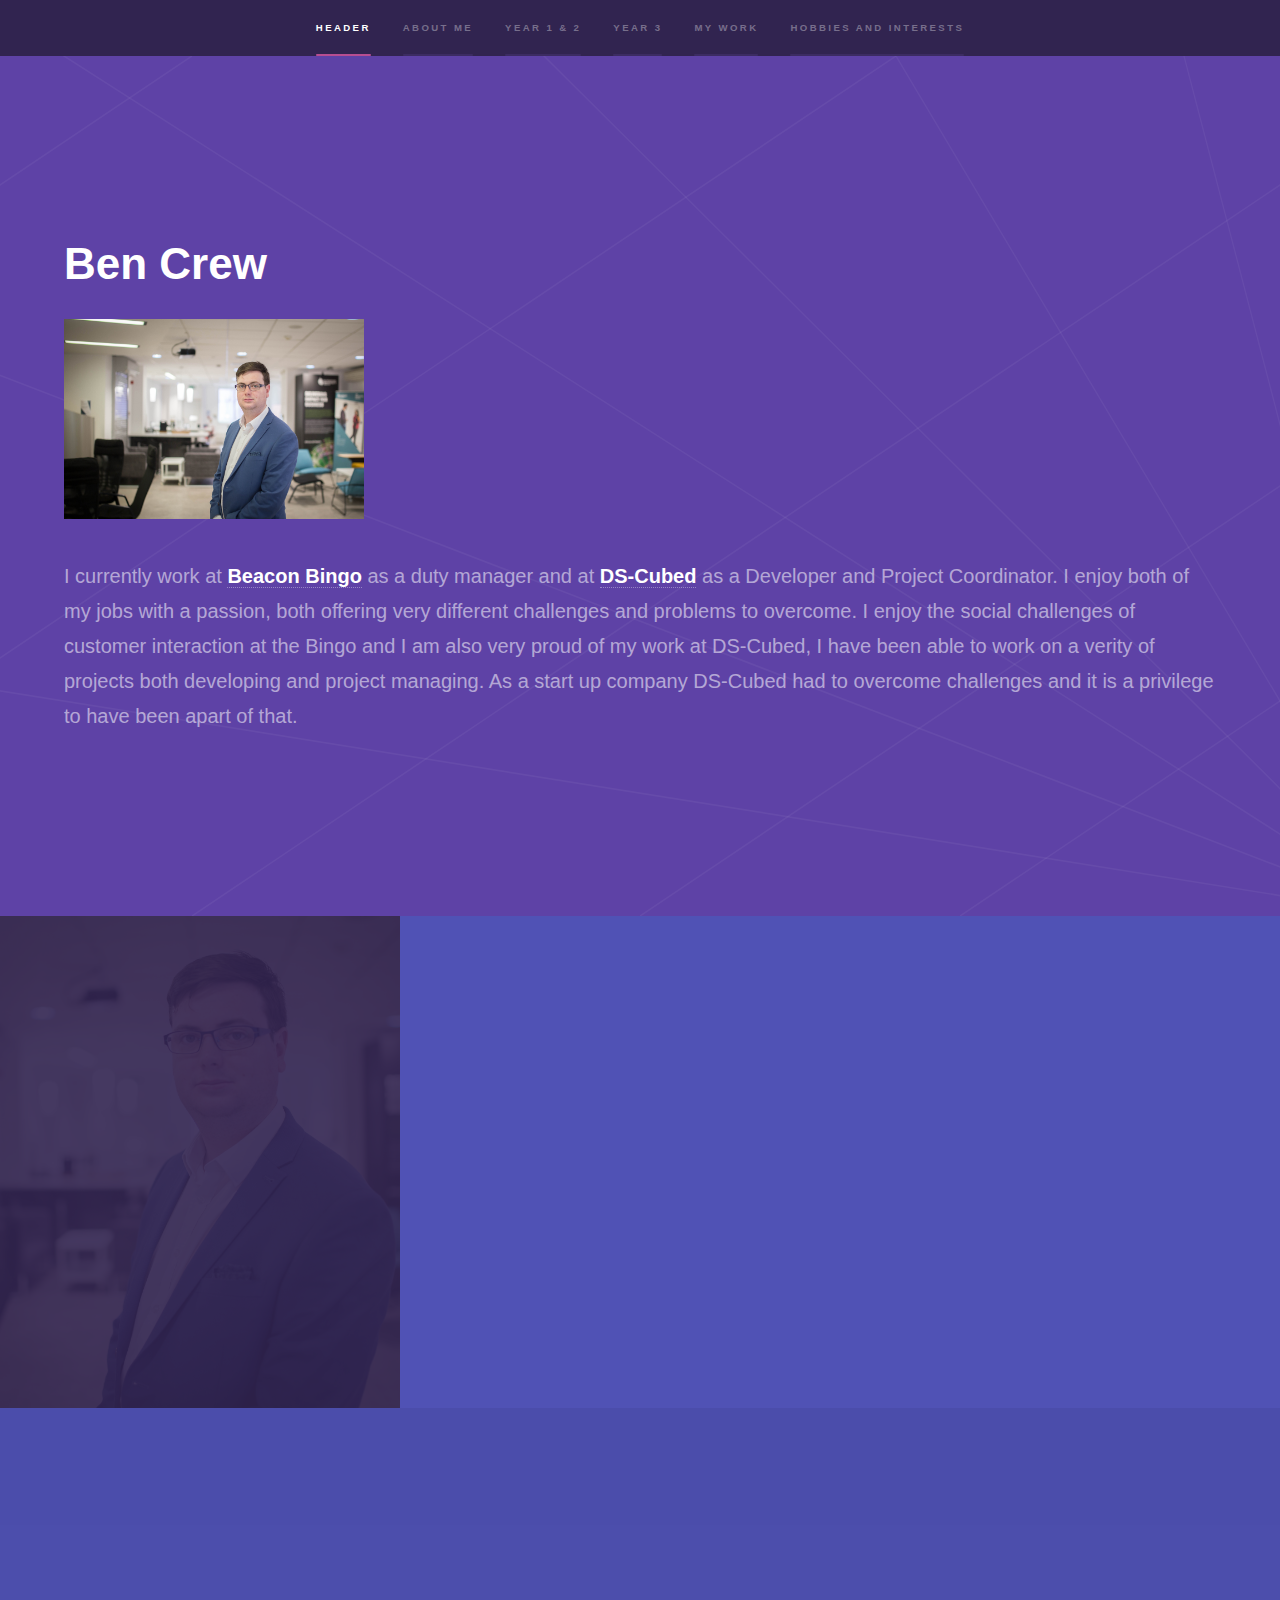
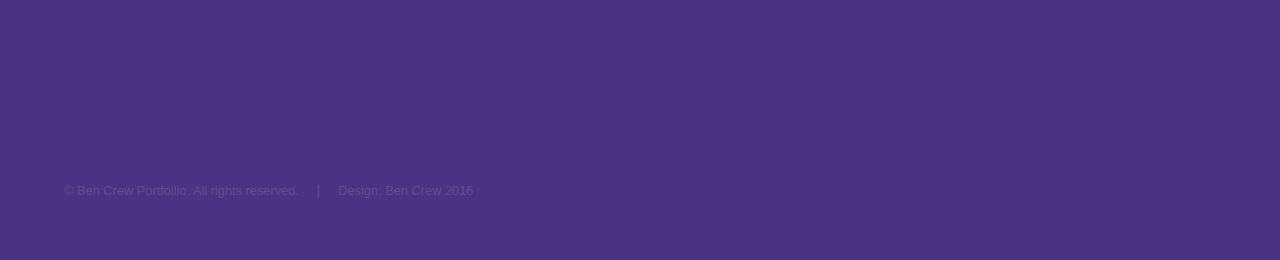
==== commit bfec4bf3: "added new page for blender added uni work" ====
--- a/index.html
+++ b/index.html
@@ -2,7 +2,7 @@
 
 <html>
 	<head>
-		<title>Hyperspace by HTML5 UP</title>
+		<title>Ben Crew Portfolio</title>
 		<meta charset="utf-8" />
 		<meta name="viewport" content="width=device-width, initial-scale=1" />
 		<!--[if lte IE 8]><script src="assets/js/ie/html5shiv.js"></script><![endif]-->
@@ -34,14 +34,11 @@
 				<!-- Intro -->
 					<section id="intro" class="wrapper style1 fullscreen fade-up">
 						<div class="inner">
-						<h1> Ben Crew</h1>
+							<h1> Ben Crew</h1>
 							<h1><img src="images/ben1.jpg" width="300px" height="200px" /></h1>
 							
-							<p>I currently work at Beacon Bingo as a duty manager and as a Developer and Project Coordinator. I enjoy both of my jobs with a passion, both offering very different challenges and problems to overcome. I enjoy the social challenges of customer interaction at the Bingo and I am also very proud of my work at DS-Cubed, I have been able to work on a verity of projects both developing and project managing. As a start up company DS-Cubed had to overcome challenges and it is a privilege to have been apart of that. 
-</p>
-							<ul class="actions">
-								<li><a href="https://uk.linkedin.com/in/ben-crew-89b672109" class="button scrolly">Linked In</a></li>
-							</ul>
+							<p>I currently work at <a href="http://www.beaconbingo.co.uk/home.php"> <strong>Beacon Bingo</strong></a> as a duty manager and at <a href="http://ds-cubed.co.uk/"> <strong>DS-Cubed</strong></a> as a Developer and Project Coordinator. I enjoy both of my jobs with a passion, both offering very different challenges and problems to overcome. I enjoy the social challenges of customer interaction at the Bingo and I am also very proud of my work at DS-Cubed, I have been able to work on a verity of projects both developing and project managing. As a start up company DS-Cubed had to overcome challenges and it is a privilege to have been apart of that. 
+							</p>							
 						</div>
 					</section>
 
@@ -53,9 +50,10 @@
 								<div class="inner">
 									<h2>About Me</h2>
 									<p>I graduated De Montfort University in 2016 with a Second class (upper) degree with honors, this included a one year placement working for a small software developer.  Prior to this I completed a two year access course at Leicester College receiving a triple grade distinction. Previously to this I was an assistant manager in a busy restaurant, on a track to becoming a manager however I didn’t feel passionate about this form of work so with a heavy heart at the age of twenty four I applied to the access course and began my studies. It had been a challenging six years and I have overcome many personal and professional changes, I have become a husband and father to two beautiful children. Leading me to become more committed to my work. This has however not affected my passion for games programming, development and also 3D modeling.</p>
-									<ul class="actions">
-										<li><a href="#" class="button">BUTTON TEXT!!!</a></li>
-									</ul>
+									<a href="https://uk.linkedin.com/pub/ben-crew/109/672/89b">
+									<img src="https://static.licdn.com/scds/common/u/img/webpromo/btn_viewmy_160x33.png" width="160" height="33" border="0" alt="View Ben Crew's profile on LinkedIn">
+								 	</a>
+
 								</div>
 							</div>
 						</section>
@@ -65,61 +63,74 @@
 				<!-- Two -->
 					<section id="two" class="wrapper style3 fade-up">
 						<div class="inner">
-							<h2>UNI YEAR 1 & 2</h2>
-							<p>This is what i did in my first & second years at uni......</p>
+							<h2>UNI YEARS 1 & 2</h2>
+							<p>This is the main topics i studied in my first and second year of university</p>
 							<div class="features">
 								<section>
-									
-									<h3>Pontoon</h3>
-									<h1><img src="images/pontoon.jpg" width="300px" height="250px"/>
-								</section>
-								<section>
-									<p>When: 2012 <br/>
-										Tech:  C++, SFML <br/>
+									<p align="center">
+										<h3>Pontoon</h3>
+										<h4>Module: C++ programming</h4>
+										<img src="images/pontoon.jpg" width="300px" height="250px"/>
+									</p>
+								</section>
+								<section>
+									<h3><p>When: 2012 <br/>
+										Tech:  C++, SFML <br/></h3>
 										Description: This is a pontoon style game I made using SFML in C++. It is a single player or a 2 player game. I wrote all the logic for the computer when playing single player. The player has the ability to split hands, draw cards until bust and stick. The computer will draw until it gets 16 or higher then will stick. There are different levels of 21/pontoon i.e. blackjack, 5 card trick and normal 21.									
 									</p>
 								</section>
 								<section>
 									<p>
-										When: 2013 <br/>
-										Tech: C++ SFML <br/>
+										<h3>When: 2013 <br/>
+										Tech: C++ SFML <br/></h3>
 										Description: This is a space invaders game I made as my first year final project.  You shoot the aliens coming down the screen at you, if they reach the bottom the game ends and you get a high score. The shields will be destroyed if hit to many times. 
 
 									</p>
 								</section>
 								<section>
-									<h3>Space Invaders</h3>
-									<h1><img src="images/spaceInvaders.jpg" width="300px" height="250px"/>
+									<p align="center">
+										<h3>Space Invaders</h3>
+										<h4>Module: C++ programming</h4>
+										<img src="images/spaceInvaders.jpg" width="300px" height="300px"/>
+									</p>
 								</section>
 
 								<section>
 									<h3>Alien Escape</h3>
-									<h1><img src="images/AlienEscape.jpg" width="300px" height="300px"/>
+									<h4>Module: Game Architecture, Design and Development</h4>
+									<img src="images/AlienEscape.jpg" width="300px" height="300px"/>
 								</section>
 								<section>
 									<p>
-									When: 2013 <br/>
-									Tech: UDK game engine <br/>
-									Description: I made this as a part of a group project. The brief was to make a game based on a movie. We chose to a game based on Alien. This was a puzzle based game with jumping puzzles and collectables. Throughout the game there are cut scenes puzzles to solve and quick time events. 
+									<h3>When: 2013 <br/>
+									Tech: UDK game engine <br/></h3>
+									Description: I made this as a part of a group project. The brief was to make a game based on a movie. We chose to a game based on Alien. This was a puzzle based game with jumping puzzles and collectables. Throughout the game there are cut scenes, puzzles to solve and quick time events. 
 
 									</p>
 								</section>
 								<section>
 									<p>
-										When: 2014 <br/>
-										Tech: C++, SFML <br/>
+										<h3>When: 2014 <br/>
+										Tech: C++, SFML <br/></h3>
 										Description: This was a project to make a platform game mad on the premise of “Dave the plumber”. The game featured enemies, collectables, static/destroyable blocks and power ups. I used a basic physics model for the jumping (Euler calculation). 
 
 									</p>
 								</section>
 								<section>
 									<h3>Dave The Plumber</h3>
-									<h1><img src="images/Dave.jpg" width="300px" height="300px"/>
-								</section>
-							</div>
-							<ul class="actions">
-								<li><a href="#" class="button">Learn more</a></li>
-							</ul>
+									<h4>Module: C++ for Games Programmers</h4>
+									<img src="images/Dave.jpg" width="300px" height="300px"/>
+								</section>
+							</div>
+							<div>
+								<p> Additional modules taken in the first and second year were: </p>
+								<li>Creative Client Computing</li>
+								<li>Elements of Computing</li>
+								<li>Game Architecture, Design and Development</li>
+								<li>Introduction to Graphics and Interactive 3D Modelling</li>
+								<li>Artificial Intelligence and Modelling for Games</li>
+								<li>Database Design & Implementation</li>
+							</div>
 						</div>
 					</section>
 
@@ -127,32 +138,60 @@
 				<section id="three" class="wrapper style2 fade-up">
 						<div class="inner">
 							<h2>UNI YEAR 3</h2>
-							<p>This is what i did in my third year at uni......</p>
+							<p>These are the modules covered in year 3 of university</p>
 							<div class="features">
-								<section>
-									
-									<h3>Open GL</h3>
-
-								</section>
-								<section>
-									<p>open GL stuff</p>
-								</section>
 								<section>									
-									<p>mobile game stuff</p>
-								</section>
-								<section>
-									<h3>Mobile Game</h3>
-
+									<h3 align="center">Shader Progrmming </br>Using OpenGL</h3>
+								</section>
+								<section>
+									<p align="center">
+									Images of what was covered in Shader Programming
+										<a href="opengl/opengl.html" class="button">OpenGL Images</a>
+									</p>
+								</section>
+								<section>	
+									<h3>When: 2016 <br/>
+									Tech: Andriod Studio <br/></h3>								
+									<p>This Project was to implement a single tap game for use on a mobile device, the game was made using Android Studio. The game that was made was based on a group elevator pitch, the initial pitch was a single tap game where by the user would have to get by waves on enemies that came towards the players ship at the bottom of the screen.  The user was able to manoeuver the ship along the screen to dodge and shoot the enemies. The game concept used memes as its basis and built a story around this. </p>
+									<p>The mechanics of the game involve the player using the touch screen to move the ship left and right across the screen. The difficulty begins fairly simply with only one enemy on the screen at a time, but for every five enemies that you survive another will spawn. The objective is to survive as many waves as possible and achieve a high score. The game features a start screen, a menu screen with a brief story, settings menu where the in game music can be controlled.
+									</p>
+								</section>
+								<section>		
+								<h3>Dodge The Doge</h3>
+									<h4>Module: Mobile Games Development</h4>							
+									<img src="images/dtd4.jpg" width="300px" height="400px"/>
+									<img src="images/dtd1.jpg" width="300px" height="300px"/>
 								</section>
 								<section>
 									<h3>Game Engine</h3>
-
-								</section>
-								<section>
-									<p>Game engin stuff</p>
-								</section>
-								<section>									
-									<p>final project stuff</p>
+									<h4>Module: Games Programming</h4>	
+									<img src="images/engin1.jpg" width="400px" height="300px"/>
+									<img src="images/engin2.jpg" width="400px" height="300px"/>
+
+								</section>
+								<section>
+									<h3>When: 2016 <br/>
+									Tech: C++, openGL, XML <br/></h3>		
+									<p>This was a group project, where we had to make our own game engin and then create a game using the engin we had created. It was created from scratch using C++ and OpenGL.
+									The engin the group created contained the following elements: 
+									<li>Object loading (FBX)</li>
+									<li>Texturing</li>
+									<li>Ambient lighting</li>
+									<li>Data driven XML loader</li>
+									<li>NPC AI</li>
+									<li>Collision physics</li>
+									<li>Sound manager</li>
+
+									I worked on object loading through XML parsing using tiny XML, every object was loaded into the scene through XML and all of an objects data would be loaded along with the model such as Height,Width,Lenght and data to do with the type of object loading i.e. health or Ammo. </br>
+									I also wrote custom collision pysics for the engin, this enabled the player to move around the world and interact with object within it. </br>
+									A demo reel for the final game can be seen here.
+									<a href="https://www.youtube.com/watch?v=_i9J5uyMpXg&feature=youtu.be" class="button">Door Blasters</a>
+									</p>
+								</section>
+								<section>	
+									<h3>When: 2016 <br/>
+									Tech: C#, Unity3D, Leap Motion<br/></h3>								
+									<p>My final year project was to create a fully functioning fruit machine that could be controlled by using a contactless controller</p>
 								</section>
 								<section>
 									<h3>Final year project</h3>
@@ -244,7 +283,7 @@
 								</section>
 							</div>
 							<ul class="actions">
-								<li><a href="#" class="button">Learn more</a></li>
+								<li><a href="blender/blender.html" class="button">Blender Projects</a></li>
 							</ul>
 						</div>
 					</section>
--- a/assets/css/main.css
+++ b/assets/css/main.css
@@ -2055,6 +2055,7 @@
 		border: solid 1px rgba(255, 255, 255, 0.15);
 		background: rgba(255, 255, 255, 0.05);
 		margin: 0 0 2em 0;
+		
 	}
 
 		.features section {
@@ -3917,4 +3918,4 @@
 				background-attachment: scroll;
 			}
 
-		}+		}
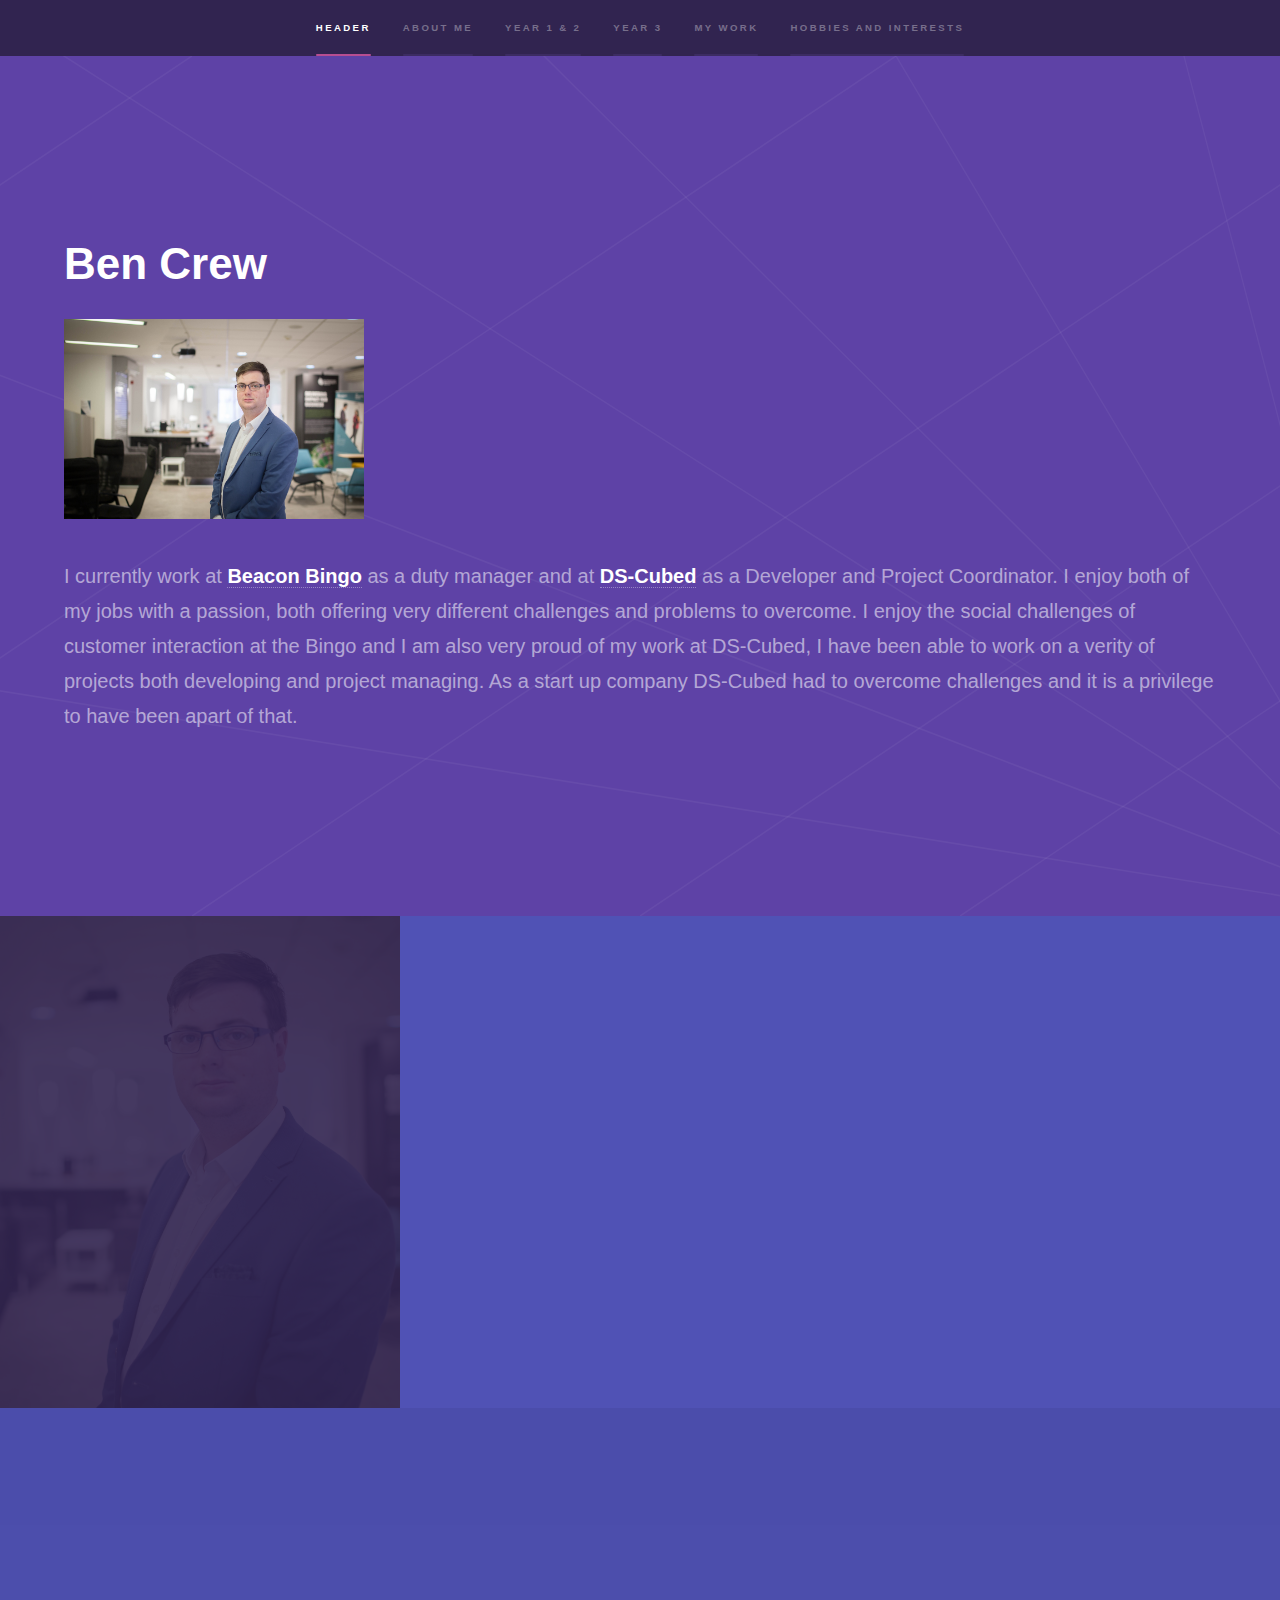
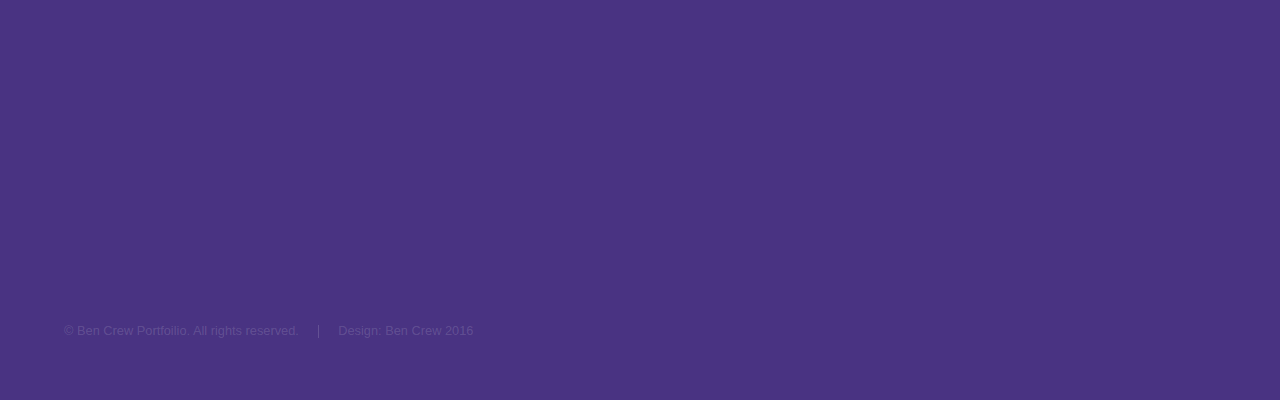
==== commit bcce3d03: "added opengl page" ====
--- a/index.html
+++ b/index.html
@@ -49,7 +49,7 @@
 							<div class="content">
 								<div class="inner">
 									<h2>About Me</h2>
-									<p>I graduated De Montfort University in 2016 with a Second class (upper) degree with honors, this included a one year placement working for a small software developer.  Prior to this I completed a two year access course at Leicester College receiving a triple grade distinction. Previously to this I was an assistant manager in a busy restaurant, on a track to becoming a manager however I didn’t feel passionate about this form of work so with a heavy heart at the age of twenty four I applied to the access course and began my studies. It had been a challenging six years and I have overcome many personal and professional changes, I have become a husband and father to two beautiful children. Leading me to become more committed to my work. This has however not affected my passion for games programming, development and also 3D modeling.</p>
+									<p>I graduated De Montfort University in 2016 with a Second class (upper) degree with honors, this included a one year placement working for a small software developer.  Prior to this I completed a two year access course at Leicester College receiving a triple grade distinction. Previously to this I was an assistant manager in a busy restaurant, on a track to becoming a manager however I didn’t feel passionate about this form of work so with a heavy heart at the age of twenty four I applied to the access course and began my studies. It had been a challenging six years and I have overcome many personal and professional changes, I have become a husband and father to two beautiful children. Leading me to become more committed to my work. This has however not affected my passion for programming, development and also 3D modeling.</p>
 									<a href="https://uk.linkedin.com/pub/ben-crew/109/672/89b">
 									<img src="https://static.licdn.com/scds/common/u/img/webpromo/btn_viewmy_160x33.png" width="160" height="33" border="0" alt="View Ben Crew's profile on LinkedIn">
 								 	</a>
@@ -104,7 +104,7 @@
 									<p>
 									<h3>When: 2013 <br/>
 									Tech: UDK game engine <br/></h3>
-									Description: I made this as a part of a group project. The brief was to make a game based on a movie. We chose to a game based on Alien. This was a puzzle based game with jumping puzzles and collectables. Throughout the game there are cut scenes, puzzles to solve and quick time events. 
+									Description: I made this as a part of a group project. The brief was to make a game based on a movie. We chose to a game based on the film Alien. This was a puzzle based game with jumping puzzles and collectables. Throughout the game there are cut scenes, puzzles to solve and quick time events. 
 
 									</p>
 								</section>
@@ -112,7 +112,7 @@
 									<p>
 										<h3>When: 2014 <br/>
 										Tech: C++, SFML <br/></h3>
-										Description: This was a project to make a platform game mad on the premise of “Dave the plumber”. The game featured enemies, collectables, static/destroyable blocks and power ups. I used a basic physics model for the jumping (Euler calculation). 
+										Description: This was a project to make a platform game made on the premise of “Dave the plumber”. The game featured enemies, collectables, static/destroyable blocks and power ups. I used a basic physics model for the jumping and movement (Euler calculation). 
 
 									</p>
 								</section>
@@ -191,7 +191,10 @@
 								<section>	
 									<h3>When: 2016 <br/>
 									Tech: C#, Unity3D, Leap Motion<br/></h3>								
-									<p>My final year project was to create a fully functioning fruit machine that could be controlled by using a contactless controller</p>
+									<p>My final year project was to create a fully functioning fruit machine that could be controlled by using a contactless controller. I also wrote a disertation peice titled 
+									"Fruit Machine using Leap Motion Controller" This looked at the evolution of the fruit machine and the possible invations of the future. </br>
+									The Fruit machine was controlled my using a touchless peice of equipment called the <a href="https://www.leapmotion.com/"> <strong>Leap Motion</strong></a>, it tracks hand motions in real time and allowes the user to controlle buttons in a virtual enviroment.  
+									</p>
 								</section>
 								<section>
 									<h3>Final year project</h3>
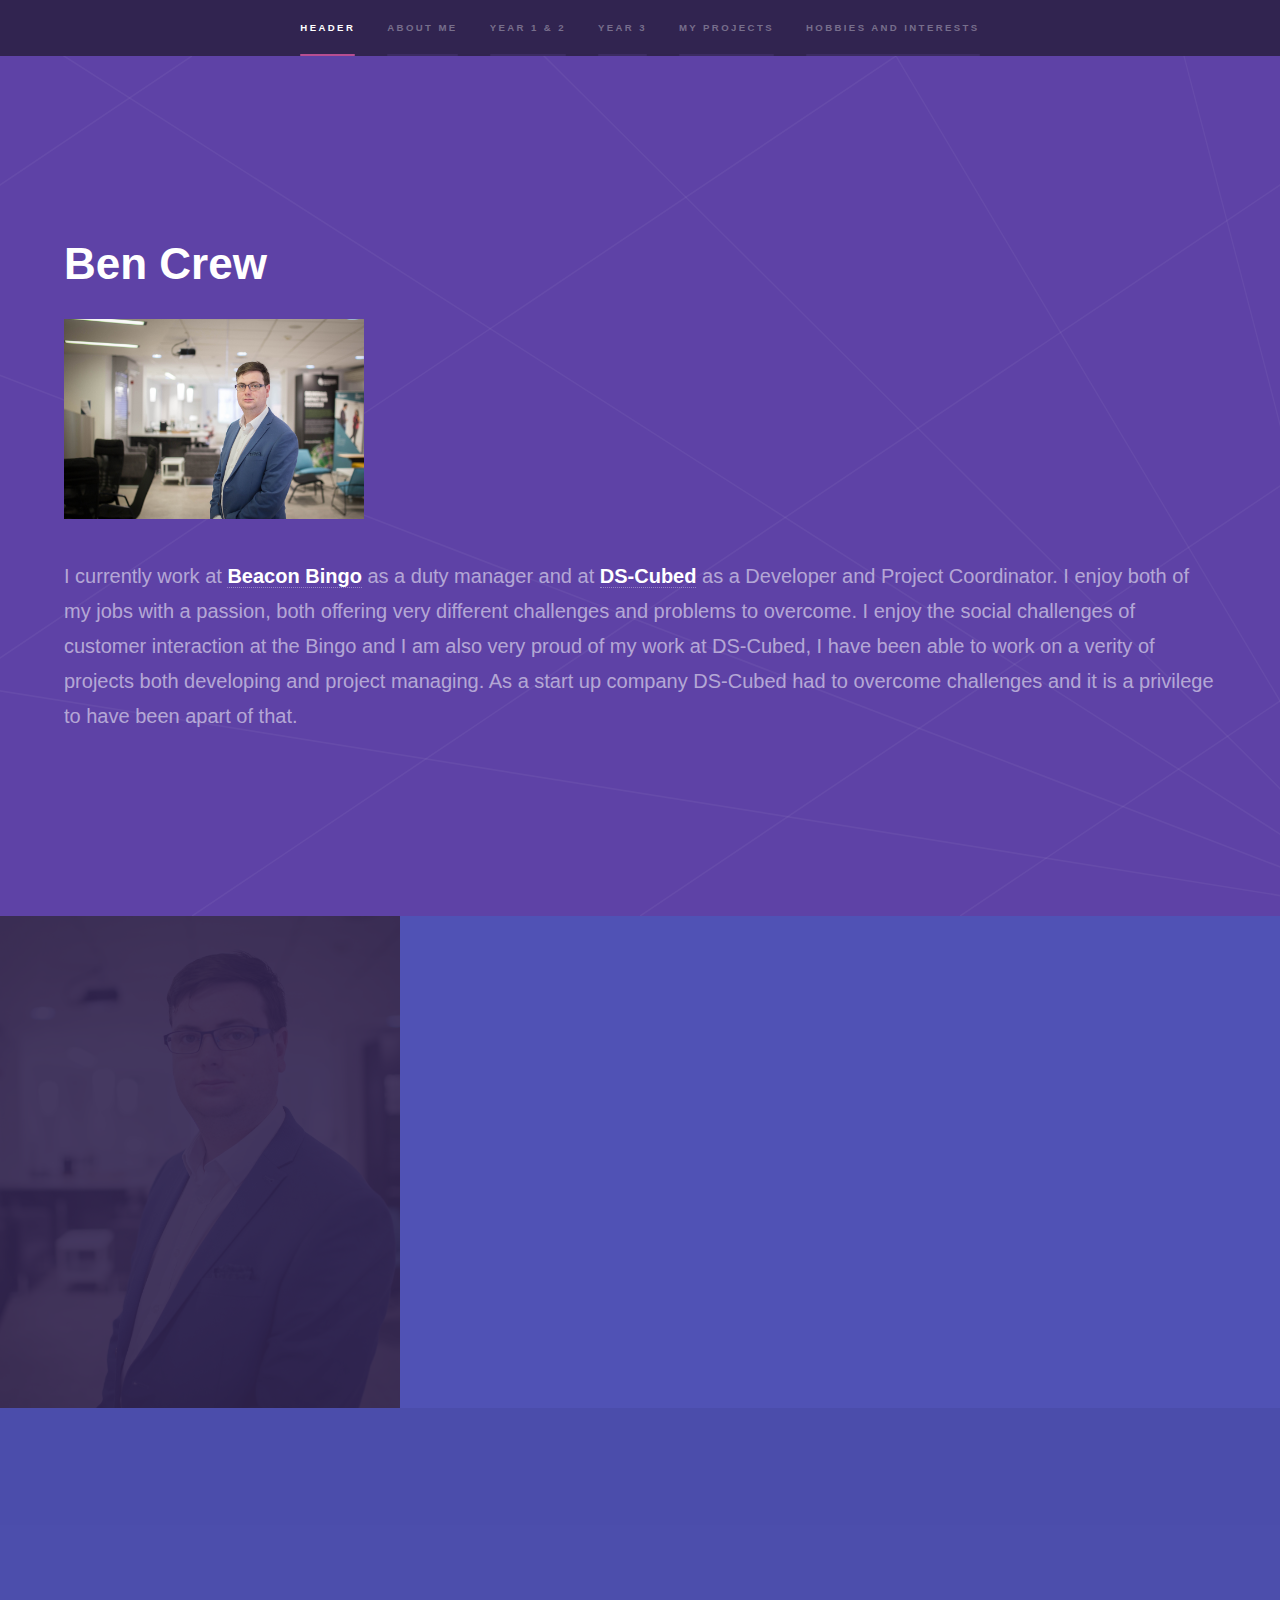
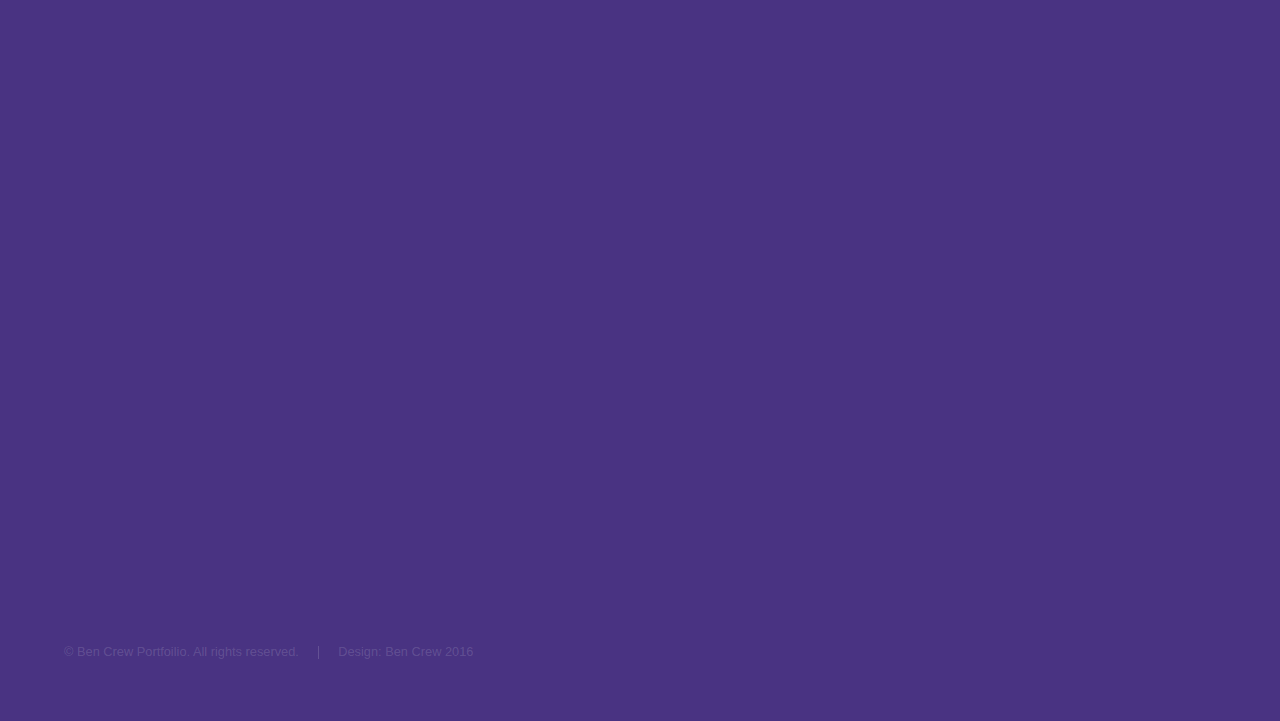
==== commit 7e8860fa: "All information in" ====
--- a/index.html
+++ b/index.html
@@ -21,7 +21,7 @@
 							<li><a href="#one">About me</a></li>
 							<li><a href="#two">Year 1 & 2</a></li>
 							<li><a href="#three">Year 3</a></li>
-							<li><a href="#four">My Work</a></li>
+							<li><a href="#four">My Projects</a></li>
 							<li><a href="#five">Hobbies and interests</a></li>
 						</ul>
 					</nav>
@@ -104,7 +104,7 @@
 									<p>
 									<h3>When: 2013 <br/>
 									Tech: UDK game engine <br/></h3>
-									Description: I made this as a part of a group project. The brief was to make a game based on a movie. We chose to a game based on the film Alien. This was a puzzle based game with jumping puzzles and collectables. Throughout the game there are cut scenes, puzzles to solve and quick time events. 
+									Description: I made this as a part of a group project. The brief was to make a game based on a movie. We chose to a game based on the film Alien. This was a puzzle based game with jumping puzzles and collectibles. Throughout the game there are cut scenes, puzzles to solve and quick time events. 
 
 									</p>
 								</section>
@@ -112,7 +112,7 @@
 									<p>
 										<h3>When: 2014 <br/>
 										Tech: C++, SFML <br/></h3>
-										Description: This was a project to make a platform game made on the premise of “Dave the plumber”. The game featured enemies, collectables, static/destroyable blocks and power ups. I used a basic physics model for the jumping and movement (Euler calculation). 
+										Description: This was a project to make a platform game made on the premise of “Dave the plumber”. The game featured enemies, collectibles, static/destroyable blocks and power ups. I used a basic physics model for the jumping and movement (Euler calculation). 
 
 									</p>
 								</section>
@@ -127,8 +127,8 @@
 								<li>Creative Client Computing</li>
 								<li>Elements of Computing</li>
 								<li>Game Architecture, Design and Development</li>
-								<li>Introduction to Graphics and Interactive 3D Modelling</li>
-								<li>Artificial Intelligence and Modelling for Games</li>
+								<li>Introduction to Graphics and Interactive 3D Modeling</li>
+								<li>Artificial Intelligence and Modeling for Games</li>
 								<li>Database Design & Implementation</li>
 							</div>
 						</div>
@@ -141,7 +141,7 @@
 							<p>These are the modules covered in year 3 of university</p>
 							<div class="features">
 								<section>									
-									<h3 align="center">Shader Progrmming </br>Using OpenGL</h3>
+									<h3 align="center">Shader Programming </br>Using OpenGL</h3>
 								</section>
 								<section>
 									<p align="center">
@@ -151,8 +151,8 @@
 								</section>
 								<section>	
 									<h3>When: 2016 <br/>
-									Tech: Andriod Studio <br/></h3>								
-									<p>This Project was to implement a single tap game for use on a mobile device, the game was made using Android Studio. The game that was made was based on a group elevator pitch, the initial pitch was a single tap game where by the user would have to get by waves on enemies that came towards the players ship at the bottom of the screen.  The user was able to manoeuver the ship along the screen to dodge and shoot the enemies. The game concept used memes as its basis and built a story around this. </p>
+									Tech: Android Studio <br/></h3>								
+									<p>This Project was to implement a single tap game for use on a mobile device, the game was made using Android Studio. The game that was made was based on a group elevator pitch, the initial pitch was a single tap game where by the user would have to get by waves on enemies that came towards the players ship at the bottom of the screen.  The user was able to maneuver the ship along the screen to dodge and shoot the enemies. The game concept used memes as its basis and built a story around this. </p>
 									<p>The mechanics of the game involve the player using the touch screen to move the ship left and right across the screen. The difficulty begins fairly simply with only one enemy on the screen at a time, but for every five enemies that you survive another will spawn. The objective is to survive as many waves as possible and achieve a high score. The game features a start screen, a menu screen with a brief story, settings menu where the in game music can be controlled.
 									</p>
 								</section>
@@ -172,8 +172,8 @@
 								<section>
 									<h3>When: 2016 <br/>
 									Tech: C++, openGL, XML <br/></h3>		
-									<p>This was a group project, where we had to make our own game engin and then create a game using the engin we had created. It was created from scratch using C++ and OpenGL.
-									The engin the group created contained the following elements: 
+									<p>This was a group project, where we had to make our own game engine and then create a game using the engine we had created. It was created from scratch using C++ and OpenGL.
+									The engine the group created contained the following elements: 
 									<li>Object loading (FBX)</li>
 									<li>Texturing</li>
 									<li>Ambient lighting</li>
@@ -182,8 +182,8 @@
 									<li>Collision physics</li>
 									<li>Sound manager</li>
 
-									I worked on object loading through XML parsing using tiny XML, every object was loaded into the scene through XML and all of an objects data would be loaded along with the model such as Height,Width,Lenght and data to do with the type of object loading i.e. health or Ammo. </br>
-									I also wrote custom collision pysics for the engin, this enabled the player to move around the world and interact with object within it. </br>
+									I worked on object loading through XML parsing using tiny XML, every object was loaded into the scene through XML and all of an objects data would be loaded along with the model such as Height,Width,Length and data to do with the type of object loading i.e. health or Ammo. </br>
+									I also wrote custom collision physics for the engine, this enabled the player to move around the world and interact with object within it. </br>
 									A demo reel for the final game can be seen here.
 									<a href="https://www.youtube.com/watch?v=_i9J5uyMpXg&feature=youtu.be" class="button">Door Blasters</a>
 									</p>
@@ -191,14 +191,23 @@
 								<section>	
 									<h3>When: 2016 <br/>
 									Tech: C#, Unity3D, Leap Motion<br/></h3>								
-									<p>My final year project was to create a fully functioning fruit machine that could be controlled by using a contactless controller. I also wrote a disertation peice titled 
-									"Fruit Machine using Leap Motion Controller" This looked at the evolution of the fruit machine and the possible invations of the future. </br>
-									The Fruit machine was controlled my using a touchless peice of equipment called the <a href="https://www.leapmotion.com/"> <strong>Leap Motion</strong></a>, it tracks hand motions in real time and allowes the user to controlle buttons in a virtual enviroment.  
+									<p>My final year project was to create a fully functioning fruit machine that could be controlled by using a contact-less controller. I also wrote a dissertation piece titled 
+									"Fruit Machine using Leap Motion Controller" This looked at the evolution of the fruit machine and the possible innovation of the future. </br>
+									The Fruit machine was controlled my using a touch-less piece of equipment called the <a href="https://www.leapmotion.com/"> <strong>Leap Motion</strong></a>, it tracks hand motions in real time and allows the user to control buttons in a virtual environment. </br>
+									The fruit machine had the following features:
+									<li>Checking for a win of 3 symbols on the center line</li>
+									<li>Spinning and randomised stopping of the reels</li>
+									<li>Chance of holding reels</li>
+									<li>Chance of bonus game on a win</li>
+									<li>Sound Effects</li>
+									<li>All buttons pressed using contact-less controller</li>
+
+
 									</p>
 								</section>
 								<section>
 									<h3>Final year project</h3>
-									
+									<img src="images/Fruit1.jpg" width="400px" height="300px"/>
 								</section>
 							</div>
 							<ul class="actions">
@@ -208,85 +217,89 @@
 					</section>
 					<section id="four" class="wrapper style1 fade-up">
 						<div class="inner">
-							<h2>3D Art</h2>
-							<p>Blender art.....</p>
+							<h2>My Projects</h2>
+							<p>Things I am working on</p>
 							<div class="features">
-								<section>
-
-								<video width="300" height="200" controls="true">
-									<source src="images/blender/tron.mp4" type="video/mp4">
-								</video>
-								
-
-								</section>
-								<section>
-								<video width="300" height="200" controls="true">
-									<source src="images/blender/pool.mp4" type="video/mp4">
-								</video>
-								</section>
-								<section>
-								<video width="300" height="200" controls="true">
-									<source src="images/blender/intro.mp4" type="video/mp4">
-								</video>
-								</section>
-								<section>
-								<video width="300" height="200" controls="true">
-									<source src="images/blender/earth.mp4" type="video/mp4">
-								</video>
-								</section>
-								<section>
-									<span class="icon major fa-chain"></span>
-									<h3>bot left</h3>
-									<p>...</p>
-								</section>
-								<section>
-									<span class="icon major fa-diamond"></span>
-									<h3>bot right</h3>
-									<p>...</p>
-								</section>
-							</div>
-							<ul class="actions">
-								<li><a href="#" class="button">Learn more</a></li>
-							</ul>
+								<section>		
+									<h2 align="center">CG Art</h2>						
+									<p align="center">
+									My CG art using <a href="https://www.blender.org/"> <strong>Blender</strong></a></br>									
+									<a href="blender/blender.html" class="button">Blender Images</a></br>
+									These are final renders of CG art that i have made in my spare time. I am completely self taught using blender, using on line videos and blender documentation.
+									</p>
+								</section>
+								<section>
+									<h2 align="center">Paper less Kitchen</h2>
+									<p align="center">									
+									I am working on making a paperless kitchen using Windows forms and C#. The system requires the users to enter all important information such as fridge temperature checks and cooking temperatures. The data is submitted at the end of a session and stored in weekly Excel files, the system automatically detects the week number and dynamical creates a new file if needed. 
+									</p>								
+								</section>								
+								<section>
+									<h2 align="center">Game: Tip table</h2>
+									<p align="center">
+									One of two games i am currently working on, the game is a puzzle game being made in Unity 3D. </br>
+									It is based on an old style tipping maze game where the user tips a platform forward and backwards, left and right to try and get a ball around a maze to a goal. The game will feature multiple levels getting harder each time. The time will be stored for each level giving the chance to beat your fastest times.
+									</p>
+								</section>
+								<section>
+									<h2 align="center">Game: Cat burglar</h2>
+									<p align="center">
+									The second game i am working on in my spare time, a cat burglar simulation RPG game. </br>
+									The player must break into homes to gain money, the more money the better equipment can be purchased to break into more valuable houses. </br>
+									Each house has several different points of entry depending on the skills the player decides to chose. Different skills will include 
+									<li>Lock picking</li>
+									<li>Silent Moment</li>
+									<li>Hacking</li>
+									<li>Glass cutting</li>
+									<li>Climbing</li>
+									Each skill will have its own mini game to complete to gain entry. The skills can be leveled up giving the ability to enter more lavish houses.
+									</p>
+								</section>
+
+							</div>
 						</div>
 					</section>
 					<section id="five" class="wrapper style1-alt fade-up">
 						<div class="inner">
 							<h2>Hobbies</h2>
-							<p>Blender art.....</p>
+							<p>How i spend my spare time</p>
 							<div class="features">
 								<section>									
-									<h3>TOP LEFT!!!!</h3>
-									<h1><img src="images/img_1.jpg" width="100px" height="150px"/>
-								</section>
-								<section>
-									<span class="icon major fa-lock"></span>
-									<h3>TOP RIGHT!!!!</h3>
-									<p></p>
-								</section>
-								<section>
-									<span class="icon major fa-cog"></span>
-									<h3>MID LEFT!!!!</h3>
-									<p></p>
-								</section>
-								<section>
-									<span class="icon major fa-desktop"></span>
-									<h3>mid right</h3>
-									<p>...</p>
-								</section>
-								<section>
-									<span class="icon major fa-chain"></span>
-									<h3>bot left</h3>
-									<p>...</p>
-								</section>
-								<section>
-									<span class="icon major fa-diamond"></span>
-									<h3>bot right</h3>
-									<p>...</p>
+									<h2 align="center">Gaming</h2>
+									<p align="center">
+									I enjoy playing a verity of games on console and PC. I enjoy a range of games including:
+									<li>First person Shooters</li>
+									<li>MOBAs</li>
+									<li>Simulators</li>
+									<li>Sports</li>
+									<li>strategist</li>
+									<li>Minecraft</li>
+									</p>								
+								</section>
+								<section>
+									<h2 align="center">CG art</h2>
+									<p align="center">
+									As i have posted above i enjoy making 3D art using blender. I am completely self taught and i find it a relaxing way to spend an evening</br>
+									</br>
+									</br>
+									<a href="blender/blender.html" class="button">Blender Images</a></br>
+									</p>
+								</section>
+								<section>
+									<h2 align="center">Making Games and software</h2>
+									<p align="center">
+									Again i have mentioned this above but i find it extremely rewarding to develop, either a game or a piece of software. seeing a finished project fills my with a huge amount of pride.
+									</p>
+								</section>
+								<section>
+									<h2 align="center">volunteering</h2>
+									<p align="center">
+									I Volunteer at my local church 2 or 3 times a month. I work on the sound desk as a sound engineer, ensuring the band and the speakers sound good and the volume is correct. 
+									</p>
 								</section>
 							</div>
 							<ul class="actions">
-								<li><a href="blender/blender.html" class="button">Blender Projects</a></li>
+								<li><a href="#" class="button">Top</a></li>
 							</ul>
 						</div>
 					</section>
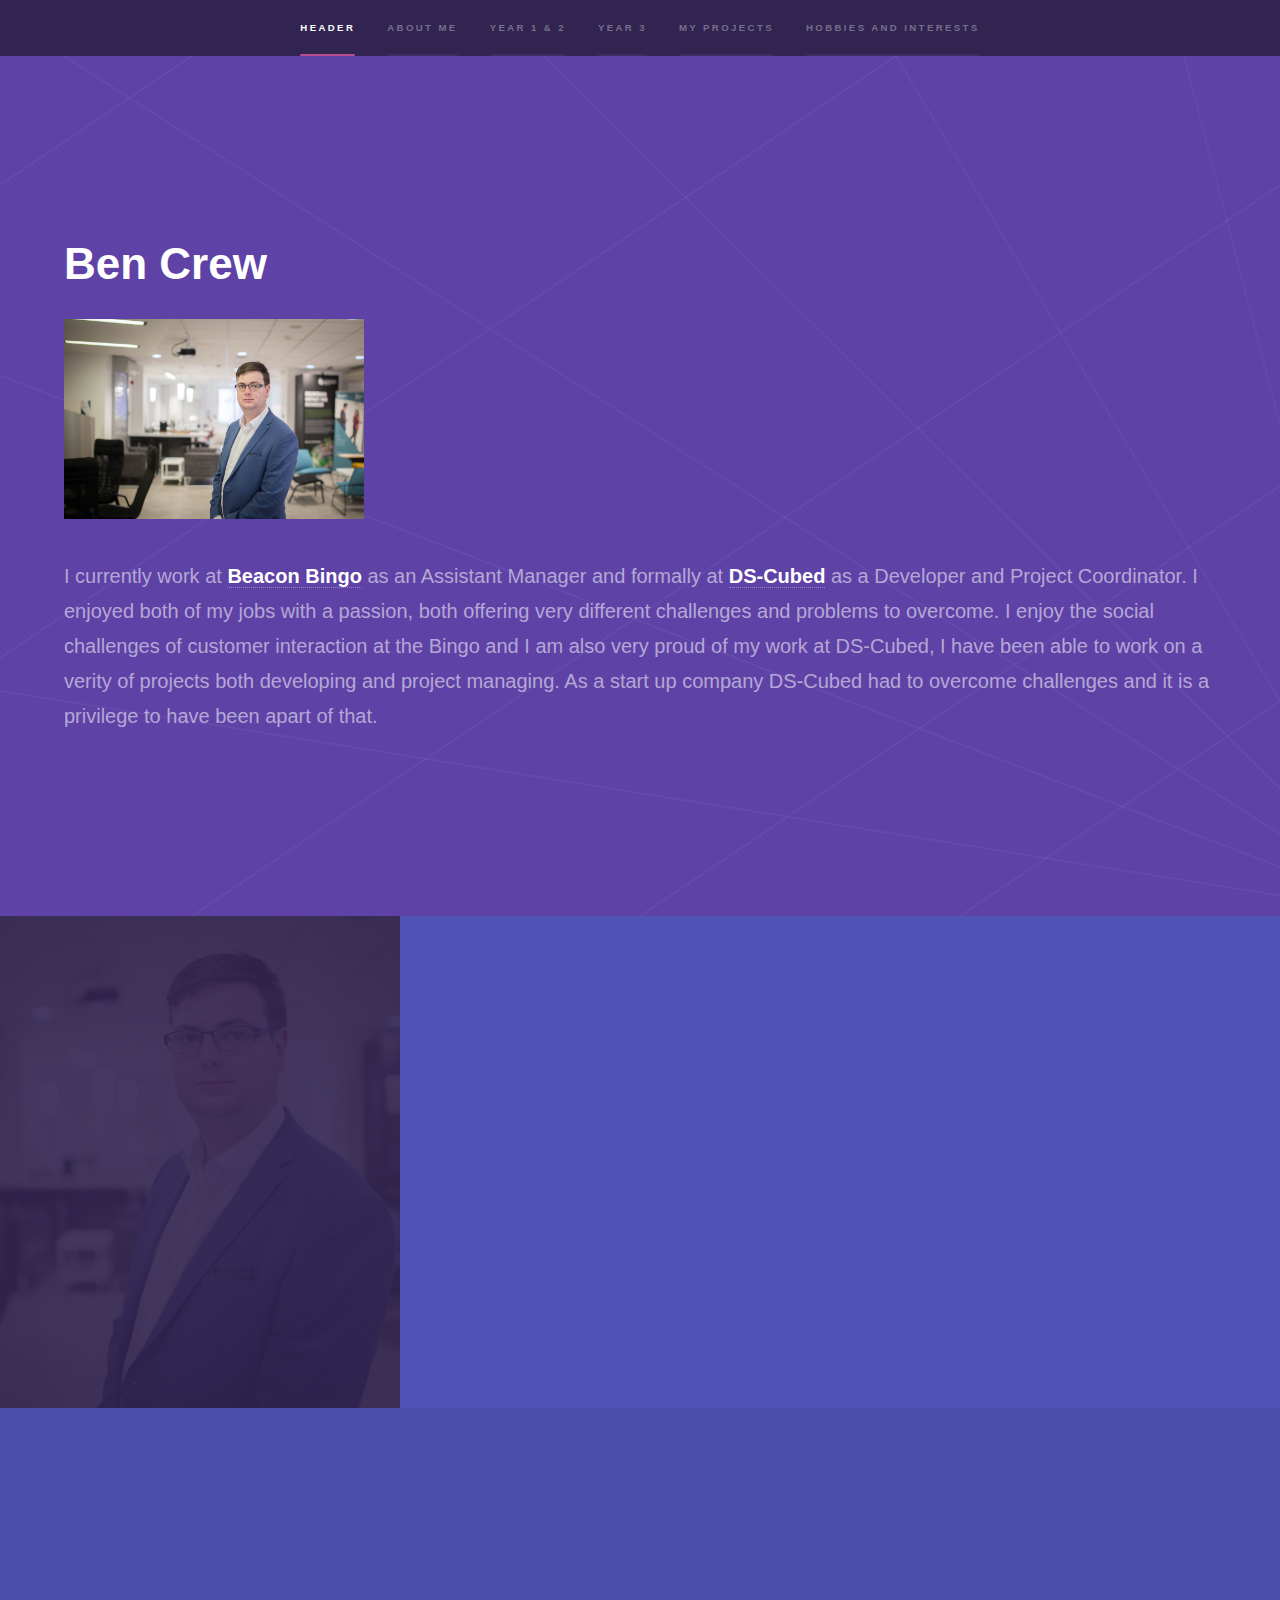
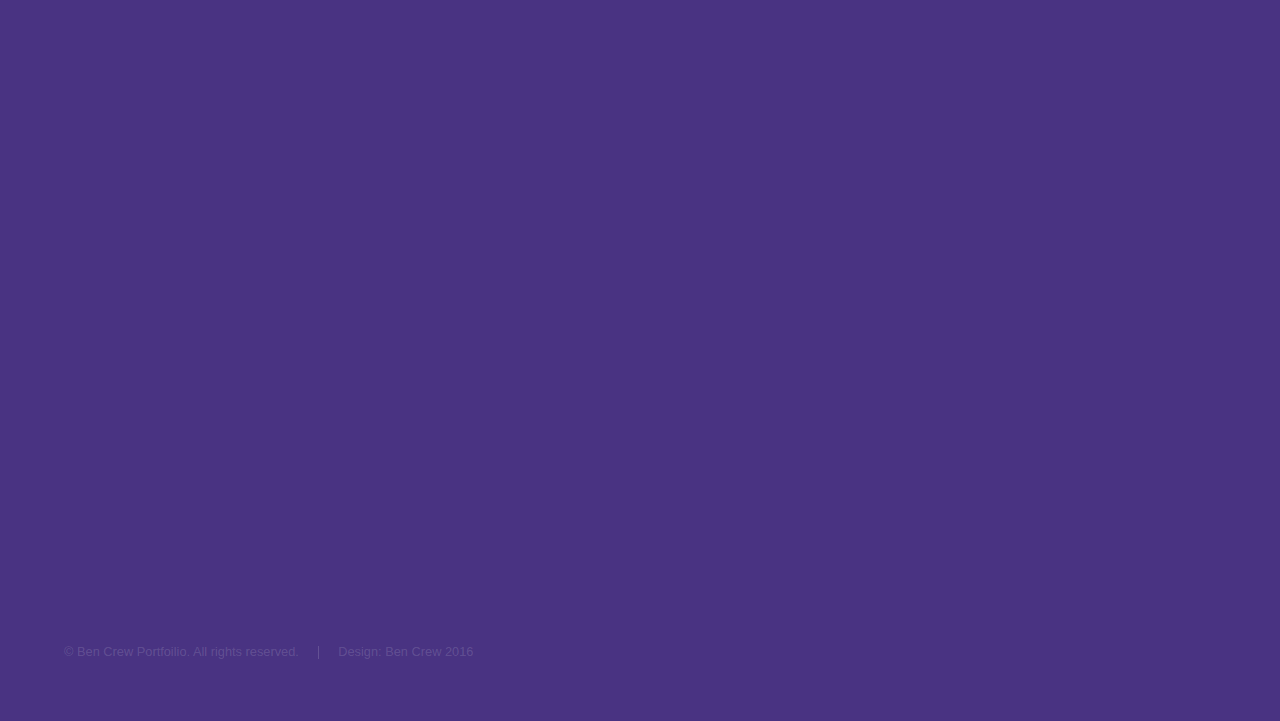
==== commit 6197c352: "update" ====
--- a/index.html
+++ b/index.html
@@ -37,7 +37,7 @@
 							<h1> Ben Crew</h1>
 							<h1><img src="images/ben1.jpg" width="300px" height="200px" /></h1>
 							
-							<p>I currently work at <a href="http://www.beaconbingo.co.uk/home.php"> <strong>Beacon Bingo</strong></a> as a duty manager and at <a href="http://ds-cubed.co.uk/"> <strong>DS-Cubed</strong></a> as a Developer and Project Coordinator. I enjoy both of my jobs with a passion, both offering very different challenges and problems to overcome. I enjoy the social challenges of customer interaction at the Bingo and I am also very proud of my work at DS-Cubed, I have been able to work on a verity of projects both developing and project managing. As a start up company DS-Cubed had to overcome challenges and it is a privilege to have been apart of that. 
+							<p>I currently work at <a href="http://www.beaconbingo.co.uk/home.php"> <strong>Beacon Bingo</strong></a> as an Assistant Manager and formally at <a href="http://ds-cubed.co.uk/"> <strong>DS-Cubed</strong></a> as a Developer and Project Coordinator. I enjoyed both of my jobs with a passion, both offering very different challenges and problems to overcome. I enjoy the social challenges of customer interaction at the Bingo and I am also very proud of my work at DS-Cubed, I have been able to work on a verity of projects both developing and project managing. As a start up company DS-Cubed had to overcome challenges and it is a privilege to have been apart of that. 
 							</p>							
 						</div>
 					</section>
@@ -49,7 +49,7 @@
 							<div class="content">
 								<div class="inner">
 									<h2>About Me</h2>
-									<p>I graduated De Montfort University in 2016 with a Second class (upper) degree with honors, this included a one year placement working for a small software developer.  Prior to this I completed a two year access course at Leicester College receiving a triple grade distinction. Previously to this I was an assistant manager in a busy restaurant, on a track to becoming a manager however I didn’t feel passionate about this form of work so with a heavy heart at the age of twenty four I applied to the access course and began my studies. It had been a challenging six years and I have overcome many personal and professional changes, I have become a husband and father to two beautiful children. Leading me to become more committed to my work. This has however not affected my passion for programming, development and also 3D modeling.</p>
+									<p>I graduated De Montfort University in 2016 with a Second class (upper) degree with honors, this included a one year placement working for a small software developer.  Prior to this I completed a two year access course at Leicester College receiving a triple grade distinction. Previously to this I was an assistant manager in a busy restaurant, on a track to becoming a manager however I didn’t feel passionate about this form of work so with a heavy heart at the age of twenty four I applied to the access course and began my studies. It was  a challenging six years and I have overcome many personal and professional changes. I have become a husband and father to two beautiful children, this commitment has lead to me becoming more committed to my work. This has however not dampened my passion for programming, development and also 3D modeling.</p>
 									<a href="https://uk.linkedin.com/pub/ben-crew/109/672/89b">
 									<img src="https://static.licdn.com/scds/common/u/img/webpromo/btn_viewmy_160x33.png" width="160" height="33" border="0" alt="View Ben Crew's profile on LinkedIn">
 								 	</a>
@@ -63,8 +63,8 @@
 				<!-- Two -->
 					<section id="two" class="wrapper style3 fade-up">
 						<div class="inner">
-							<h2>UNI YEARS 1 & 2</h2>
-							<p>This is the main topics i studied in my first and second year of university</p>
+							<h2>University YEARS 1 & 2</h2>
+							<p>These are the main topics I studied in my first and second year of university</p>
 							<div class="features">
 								<section>
 									<p align="center">
@@ -137,7 +137,7 @@
 				<!-- Three -->
 				<section id="three" class="wrapper style2 fade-up">
 						<div class="inner">
-							<h2>UNI YEAR 3</h2>
+							<h2>Final university year</h2>
 							<p>These are the modules covered in year 3 of university</p>
 							<div class="features">
 								<section>									
@@ -152,7 +152,7 @@
 								<section>	
 									<h3>When: 2016 <br/>
 									Tech: Android Studio <br/></h3>								
-									<p>This Project was to implement a single tap game for use on a mobile device, the game was made using Android Studio. The game that was made was based on a group elevator pitch, the initial pitch was a single tap game where by the user would have to get by waves on enemies that came towards the players ship at the bottom of the screen.  The user was able to maneuver the ship along the screen to dodge and shoot the enemies. The game concept used memes as its basis and built a story around this. </p>
+									<p>This Project was to implement a single tap game for use on a mobile device, the game was made using Android Studio. The game that was made was based on a group elevator pitch, the initial pitch was a single tap game whereby the user would have to get by waves on enemies that came towards the players ship at the bottom of the screen.  The user was able to maneuver the ship along the screen to dodge and shoot the enemies. The game concept used memes as its basis and built a story around this. </p>
 									<p>The mechanics of the game involve the player using the touch screen to move the ship left and right across the screen. The difficulty begins fairly simply with only one enemy on the screen at a time, but for every five enemies that you survive another will spawn. The objective is to survive as many waves as possible and achieve a high score. The game features a start screen, a menu screen with a brief story, settings menu where the in game music can be controlled.
 									</p>
 								</section>
@@ -182,7 +182,7 @@
 									<li>Collision physics</li>
 									<li>Sound manager</li>
 
-									I worked on object loading through XML parsing using tiny XML, every object was loaded into the scene through XML and all of an objects data would be loaded along with the model such as Height,Width,Length and data to do with the type of object loading i.e. health or Ammo. </br>
+									I worked on object loading through XML parsing using tiny XML, every object was loaded into the scene through XML and all of an objects data would be loaded along with the model such as height, width, length and data to do with the type of object loading i.e. health or ammo. </br>
 									I also wrote custom collision physics for the engine, this enabled the player to move around the world and interact with object within it. </br>
 									A demo reel for the final game can be seen here.
 									<a href="https://www.youtube.com/watch?v=_i9J5uyMpXg&feature=youtu.be" class="button">Door Blasters</a>
@@ -207,7 +207,7 @@
 								</section>
 								<section>
 									<h3>Final year project</h3>
-									<img src="images/Fruit1.jpg" width="400px" height="300px"/>
+									<img src="images/fruit1.jpg" width="400px" height="300px"/>
 								</section>
 							</div>
 							<ul class="actions">
@@ -237,14 +237,14 @@
 								<section>
 									<h2 align="center">Game: Tip table</h2>
 									<p align="center">
-									One of two games i am currently working on, the game is a puzzle game being made in Unity 3D. </br>
+									One of two games I am currently working on, the game is a puzzle game being made in Unity 3D. </br>
 									It is based on an old style tipping maze game where the user tips a platform forward and backwards, left and right to try and get a ball around a maze to a goal. The game will feature multiple levels getting harder each time. The time will be stored for each level giving the chance to beat your fastest times.
 									</p>
 								</section>
 								<section>
 									<h2 align="center">Game: Cat burglar</h2>
 									<p align="center">
-									The second game i am working on in my spare time, a cat burglar simulation RPG game. </br>
+									The second game I am working on in my spare time, a cat burglar simulation RPG game. </br>
 									The player must break into homes to gain money, the more money the better equipment can be purchased to break into more valuable houses. </br>
 									Each house has several different points of entry depending on the skills the player decides to chose. Different skills will include 
 									<li>Lock picking</li>
@@ -262,7 +262,7 @@
 					<section id="five" class="wrapper style1-alt fade-up">
 						<div class="inner">
 							<h2>Hobbies</h2>
-							<p>How i spend my spare time</p>
+							<p>How I spend my spare time</p>
 							<div class="features">
 								<section>									
 									<h2 align="center">Gaming</h2>
@@ -272,14 +272,14 @@
 									<li>MOBAs</li>
 									<li>Simulators</li>
 									<li>Sports</li>
-									<li>strategist</li>
+									<li>Strategy</li>
 									<li>Minecraft</li>
 									</p>								
 								</section>
 								<section>
 									<h2 align="center">CG art</h2>
 									<p align="center">
-									As i have posted above i enjoy making 3D art using blender. I am completely self taught and i find it a relaxing way to spend an evening</br>
+									As I have posted above I enjoy making 3D art using blender. I am completely self taught andIi find it a relaxing way to spend an evening</br>
 									</br>
 									</br>
 									<a href="blender/blender.html" class="button">Blender Images</a></br>
@@ -288,7 +288,7 @@
 								<section>
 									<h2 align="center">Making Games and software</h2>
 									<p align="center">
-									Again i have mentioned this above but i find it extremely rewarding to develop, either a game or a piece of software. seeing a finished project fills my with a huge amount of pride.
+									Again I have mentioned this above but I find it extremely rewarding to develop, either a game or a piece of software. seeing a finished project fills my with a huge amount of pride.
 									</p>
 								</section>
 								<section>
